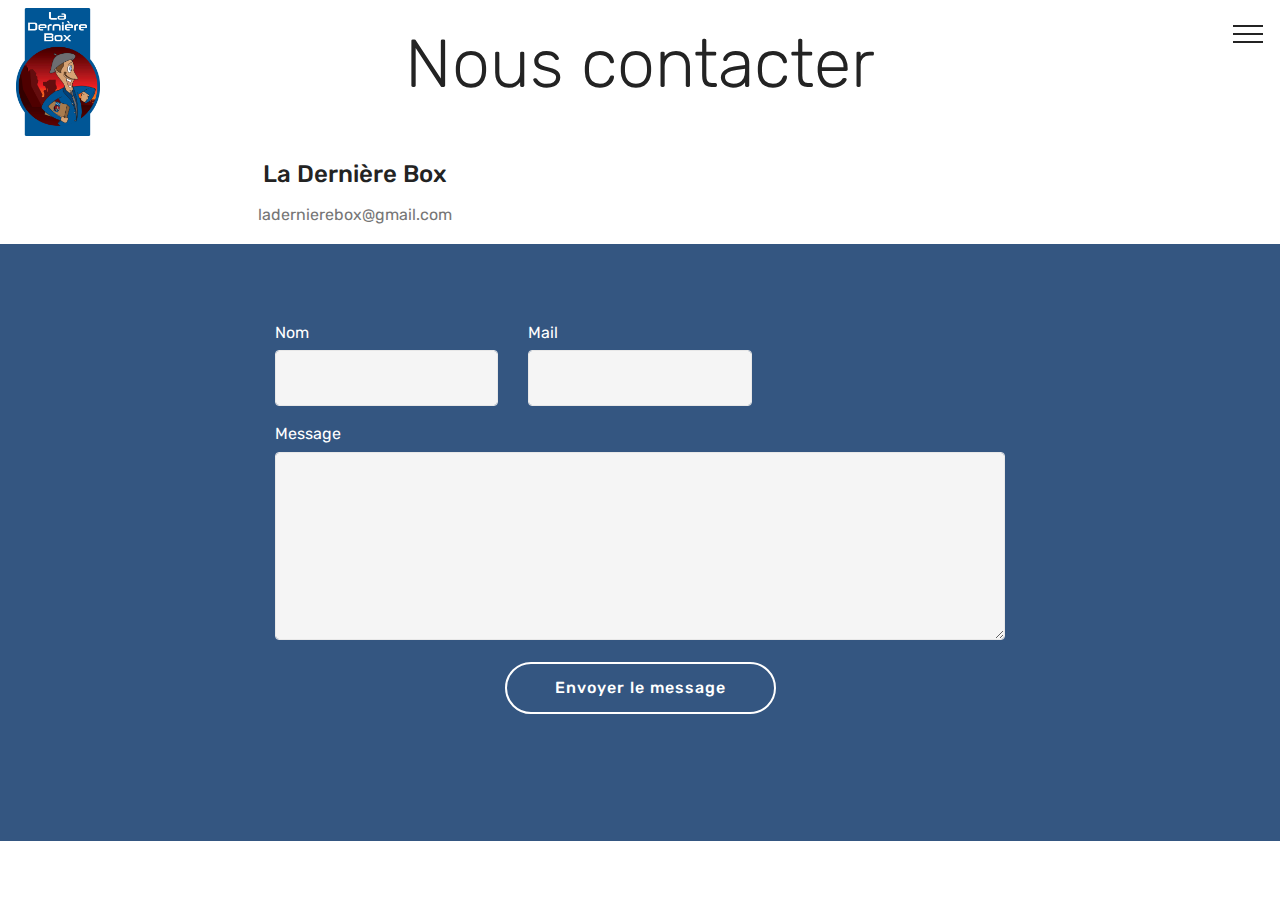
==== page2.html @ bf207a6a "first version" ====
<!DOCTYPE html>
<html  >
<head>
  <!-- Site made with Mobirise Website Builder v4.10.8, https://mobirise.com -->
  <meta charset="UTF-8">
  <meta http-equiv="X-UA-Compatible" content="IE=edge">
  <meta name="generator" content="Mobirise v4.10.8, mobirise.com">
  <meta name="viewport" content="width=device-width, initial-scale=1, minimum-scale=1">
  <link rel="shortcut icon" href="assets/images/logo-derniere-box.gif" type="image/x-icon">
  <meta name="description" content="Website Maker Description">
  
  <title>Contact</title>
  <link rel="stylesheet" href="assets/tether/tether.min.css">
  <link rel="stylesheet" href="assets/bootstrap/css/bootstrap.min.css">
  <link rel="stylesheet" href="assets/bootstrap/css/bootstrap-grid.min.css">
  <link rel="stylesheet" href="assets/bootstrap/css/bootstrap-reboot.min.css">
  <link rel="stylesheet" href="assets/dropdown/css/style.css">
  <link rel="stylesheet" href="assets/theme/css/style.css">
  <link rel="stylesheet" href="assets/mobirise/css/mbr-additional.css" type="text/css">
  
  
  
</head>
<body>
  <section class="menu cid-s0hLvYx19x" once="menu" id="menu2-h">

    

    <nav class="navbar navbar-expand beta-menu navbar-dropdown align-items-center navbar-fixed-top collapsed bg-color transparent">
        <button class="navbar-toggler navbar-toggler-right" type="button" data-toggle="collapse" data-target="#navbarSupportedContent" aria-controls="navbarSupportedContent" aria-expanded="false" aria-label="Toggle navigation">
            <div class="hamburger">
                <span></span>
                <span></span>
                <span></span>
                <span></span>
            </div>
        </button>
        <div class="menu-logo">
            <div class="navbar-brand">
                <span class="navbar-logo">
                    <a href="#top">
                        <img src="assets/images/logo-derniere-box.gif" alt="Mobirise" title="" style="height: 8rem;">
                    </a>
                </span>
                
            </div>
        </div>
        <div class="collapse navbar-collapse" id="navbarSupportedContent">
            <ul class="navbar-nav nav-dropdown" data-app-modern-menu="true"><li class="nav-item">
                    <a class="nav-link link text-black display-4" href="index.html#content5-t">
                        Nos coffrets</a>
                </li>
                <li class="nav-item">
                    <a class="nav-link link text-black display-4" href="index.html#testimonials2-5">Notre histoire</a>
                </li></ul>
            <div class="navbar-buttons mbr-section-btn"><a class="btn btn-sm btn-black-outline display-4" href="page2.html#contacts3-i">Contact
                    </a></div>
        </div>
    </nav>
</section>

<section class="engine"><a href="https://mobirise.info/o">portfolio website templates</a></section><section class="mbr-section contacts3 cid-s0nI8aluc4" id="contacts3-i">
    <!---->
    
    <!---->
    <!--Overlay-->
    
    <!--Container-->
    <div class="container">
        <div class="row">
            <!--Titles-->
            <div class="title col-12">
                <h2 class="align-left mbr-fonts-style display-1">Nous contacter</h2>
                
            </div>
            <div class="col-12">
                <div class="row">
                    
                    
                    
                    <div class="col-12 col-md-6">
                        <div class="wrapper">
                            
                            <div class="b-info b-mail">
                                <h5 class="align-left mbr-fonts-style display-5">La Dernière Box</h5>
                                <p class="mbr-text align-left mbr-fonts-style display-7">ladernierebox@gmail.com</p>
                            </div>
                        </div>
                    </div>
                </div>
            </div>
        </div>
    </div>
</section>

<section class="mbr-section form1 cid-s0nKGoDxBF" id="form1-k">

    

    
    <div class="container">
        <div class="row justify-content-center">
            <div class="title col-12 col-lg-8">
                
                
            </div>
        </div>
    </div>
    <div class="container">
        <div class="row justify-content-center">
            <div class="media-container-column col-lg-8" data-form-type="formoid">
                <!---Formbuilder Form--->
                <form action="https://mobirise.com/" method="POST" class="mbr-form form-with-styler" data-form-title="Mobirise Form"><input type="hidden" name="email" data-form-email="true" value="HxGZkNOM/+pOeEQFIulYChWS+bcl+b/Snc+FwWb+JdvxpVmlSNrPfrWoZmgFavnHf3oaj8uYqknprH4wt6i+m0CiXwrcHLUauiQ9IuuByB6qnrW2WPytZstdBjLRBZuu">
                    <div class="row">
                        <div hidden="hidden" data-form-alert="" class="alert alert-success col-12">Merci pour votre message, nous l'étudirons avec attention</div>
                        <div hidden="hidden" data-form-alert-danger="" class="alert alert-danger col-12">
                        </div>
                    </div>
                    <div class="dragArea row">
                        <div class="col-md-4  form-group" data-for="name">
                            <label for="name-form1-k" class="form-control-label mbr-fonts-style display-7">Nom</label>
                            <input type="text" name="name" data-form-field="Name" required="required" class="form-control display-7" id="name-form1-k">
                        </div>
                        <div class="col-md-4  form-group" data-for="email">
                            <label for="email-form1-k" class="form-control-label mbr-fonts-style display-7">Mail</label>
                            <input type="email" name="email" data-form-field="Email" required="required" class="form-control display-7" id="email-form1-k">
                        </div>
                        
                        <div data-for="message" class="col-md-12 form-group">
                            <label for="message-form1-k" class="form-control-label mbr-fonts-style display-7">Message</label>
                            <textarea name="message" data-form-field="Message" class="form-control display-7" id="message-form1-k"></textarea>
                        </div>
                        <div class="col-md-12 input-group-btn align-center"><button type="submit" class="btn btn-form btn-white-outline display-4">Envoyer le message</button></div>
                    </div>
                </form><!---Formbuilder Form--->
            </div>
        </div>
    </div>
</section>


  <script src="assets/web/assets/jquery/jquery.min.js"></script>
  <script src="assets/popper/popper.min.js"></script>
  <script src="assets/tether/tether.min.js"></script>
  <script src="assets/bootstrap/js/bootstrap.min.js"></script>
  <script src="assets/smoothscroll/smooth-scroll.js"></script>
  <script src="assets/dropdown/js/nav-dropdown.js"></script>
  <script src="assets/dropdown/js/navbar-dropdown.js"></script>
  <script src="assets/touchswipe/jquery.touch-swipe.min.js"></script>
  <script src="assets/theme/js/script.js"></script>
  <script src="assets/formoid/formoid.min.js"></script>
  
  
</body>
</html>
---- assets/dropdown/css/style.css ----
.navbar-dropdown {
  left: 0;
  padding: 0;
  position: absolute;
  right: 0;
  top: 0;
  transition: all 0.45s ease;
  z-index: 1030;
  background: #282828; }
  .navbar-dropdown .navbar-logo {
    margin-right: 0.8rem;
    transition: margin 0.3s ease-in-out;
    vertical-align: middle; }
    .navbar-dropdown .navbar-logo img {
      height: 3.125rem;
      transition: all 0.3s ease-in-out; }
    .navbar-dropdown .navbar-logo.mbr-iconfont {
      font-size: 3.125rem;
      line-height: 3.125rem; }
  .navbar-dropdown .navbar-caption {
    font-weight: 700;
    white-space: normal;
    vertical-align: -4px;
    line-height: 3.125rem !important; }
    .navbar-dropdown .navbar-caption, .navbar-dropdown .navbar-caption:hover {
      color: inherit;
      text-decoration: none; }
  .navbar-dropdown .mbr-iconfont + .navbar-caption {
    vertical-align: -1px; }
  .navbar-dropdown.navbar-fixed-top {
    position: fixed; }
  .navbar-dropdown .navbar-brand span {
    vertical-align: -4px; }
  .navbar-dropdown.bg-color.transparent {
    background: none; }
  .navbar-dropdown.navbar-short .navbar-brand {
    padding: 0.625rem 0; }
    .navbar-dropdown.navbar-short .navbar-brand span {
      vertical-align: -1px; }
  .navbar-dropdown.navbar-short .navbar-caption {
    line-height: 2.375rem !important;
    vertical-align: -2px; }
  .navbar-dropdown.navbar-short .navbar-logo {
    margin-right: 0.5rem; }
    .navbar-dropdown.navbar-short .navbar-logo img {
      height: 2.375rem; }
    .navbar-dropdown.navbar-short .navbar-logo.mbr-iconfont {
      font-size: 2.375rem;
      line-height: 2.375rem; }
  .navbar-dropdown.navbar-short .mbr-table-cell {
    height: 3.625rem; }
  .navbar-dropdown .navbar-close {
    left: 0.6875rem;
    position: fixed;
    top: 0.75rem;
    z-index: 1000; }
  .navbar-dropdown .hamburger-icon {
    content: "";
    display: inline-block;
    vertical-align: middle;
    width: 16px;
    -webkit-box-shadow: 0 -6px 0 1px #282828,0 0 0 1px #282828,0 6px 0 1px #282828;
    -moz-box-shadow: 0 -6px 0 1px #282828,0 0 0 1px #282828,0 6px 0 1px #282828;
    box-shadow: 0 -6px 0 1px #282828,0 0 0 1px #282828,0 6px 0 1px #282828; }

.dropdown-menu .dropdown-toggle[data-toggle="dropdown-submenu"]::after {
  border-bottom: 0.35em solid transparent;
  border-left: 0.35em solid;
  border-right: 0;
  border-top: 0.35em solid transparent;
  margin-left: 0.3rem; }

.dropdown-menu .dropdown-item:focus {
  outline: 0; }

.nav-dropdown {
  font-size: 0.75rem;
  font-weight: 500;
  height: auto !important; }
  .nav-dropdown .nav-btn {
    padding-left: 1rem; }
  .nav-dropdown .link {
    margin: .667em 1.667em;
    font-weight: 500;
    padding: 0;
    transition: color .2s ease-in-out; }
    .nav-dropdown .link.dropdown-toggle {
      margin-right: 2.583em; }
      .nav-dropdown .link.dropdown-toggle::after {
        margin-left: .25rem;
        border-top: 0.35em solid;
        border-right: 0.35em solid transparent;
        border-left: 0.35em solid transparent;
        border-bottom: 0; }
      .nav-dropdown .link.dropdown-toggle[aria-expanded="true"] {
        margin: 0;
        padding: 0.667em 3.263em  0.667em 1.667em; }
  .nav-dropdown .link::after,
  .nav-dropdown .dropdown-item::after {
    color: inherit; }
  .nav-dropdown .btn {
    font-size: 0.75rem;
    font-weight: 700;
    letter-spacing: 0;
    margin-bottom: 0;
    padding-left: 1.25rem;
    padding-right: 1.25rem; }
  .nav-dropdown .dropdown-menu {
    border-radius: 0;
    border: 0;
    left: 0;
    margin: 0;
    padding-bottom: 1.25rem;
    padding-top: 1.25rem;
    position: relative; }
  .nav-dropdown .dropdown-submenu {
    margin-left: 0.125rem;
    top: 0; }
  .nav-dropdown .dropdown-item {
    font-weight: 500;
    line-height: 2;
    padding: 0.3846em 4.615em 0.3846em 1.5385em;
    position: relative;
    transition: color .2s ease-in-out, background-color .2s ease-in-out; }
    .nav-dropdown .dropdown-item::after {
      margin-top: -0.3077em;
      position: absolute;
      right: 1.1538em;
      top: 50%; }
    .nav-dropdown .dropdown-item:focus, .nav-dropdown .dropdown-item:hover {
      background: none; }

@media (max-width: 767px) {
  .nav-dropdown.navbar-toggleable-sm {
    bottom: 0;
    display: none;
    left: 0;
    overflow-x: hidden;
    position: fixed;
    top: 0;
    transform: translateX(-100%);
    -ms-transform: translateX(-100%);
    -webkit-transform: translateX(-100%);
    width: 18.75rem;
    z-index: 999; } }
.nav-dropdown.navbar-toggleable-xl {
  bottom: 0;
  display: none;
  left: 0;
  overflow-x: hidden;
  position: fixed;
  top: 0;
  transform: translateX(-100%);
  -ms-transform: translateX(-100%);
  -webkit-transform: translateX(-100%);
  width: 18.75rem;
  z-index: 999; }

.nav-dropdown-sm {
  display: block !important;
  overflow-x: hidden;
  overflow: auto;
  padding-top: 3.875rem; }
  .nav-dropdown-sm::after {
    content: "";
    display: block;
    height: 3rem;
    width: 100%; }
  .nav-dropdown-sm.collapse.in ~ .navbar-close {
    display: block !important; }
  .nav-dropdown-sm.collapsing, .nav-dropdown-sm.collapse.in {
    transform: translateX(0);
    -ms-transform: translateX(0);
    -webkit-transform: translateX(0);
    transition: all 0.25s ease-out;
    -webkit-transition: all 0.25s ease-out;
    background: #282828; }
  .nav-dropdown-sm.collapsing[aria-expanded="false"] {
    transform: translateX(-100%);
    -ms-transform: translateX(-100%);
    -webkit-transform: translateX(-100%); }
  .nav-dropdown-sm .nav-item {
    display: block;
    margin-left: 0 !important;
    padding-left: 0; }
  .nav-dropdown-sm .link,
  .nav-dropdown-sm .dropdown-item {
    border-top: 1px dotted rgba(255, 255, 255, 0.1);
    font-size: 0.8125rem;
    line-height: 1.6;
    margin: 0 !important;
    padding: 0.875rem 2.4rem 0.875rem 1.5625rem !important;
    position: relative;
    white-space: normal; }
    .nav-dropdown-sm .link:focus, .nav-dropdown-sm .link:hover,
    .nav-dropdown-sm .dropdown-item:focus,
    .nav-dropdown-sm .dropdown-item:hover {
      background: rgba(0, 0, 0, 0.2) !important;
      color: #c0a375; }
  .nav-dropdown-sm .nav-btn {
    position: relative;
    padding: 1.5625rem 1.5625rem 0 1.5625rem; }
    .nav-dropdown-sm .nav-btn::before {
      border-top: 1px dotted rgba(255, 255, 255, 0.1);
      content: "";
      left: 0;
      position: absolute;
      top: 0;
      width: 100%; }
    .nav-dropdown-sm .nav-btn + .nav-btn {
      padding-top: 0.625rem; }
      .nav-dropdown-sm .nav-btn + .nav-btn::before {
        display: none; }
  .nav-dropdown-sm .btn {
    padding: 0.625rem 0; }
  .nav-dropdown-sm .dropdown-toggle[data-toggle="dropdown-submenu"]::after {
    margin-left: .25rem;
    border-top: 0.35em solid;
    border-right: 0.35em solid transparent;
    border-left: 0.35em solid transparent;
    border-bottom: 0; }
  .nav-dropdown-sm .dropdown-toggle[data-toggle="dropdown-submenu"][aria-expanded="true"]::after {
    border-top: 0;
    border-right: 0.35em solid transparent;
    border-left: 0.35em solid transparent;
    border-bottom: 0.35em solid; }
  .nav-dropdown-sm .dropdown-menu {
    margin: 0;
    padding: 0;
    position: relative;
    top: 0;
    left: 0;
    width: 100%;
    border: 0;
    float: none;
    border-radius: 0;
    background: none; }
  .nav-dropdown-sm .dropdown-submenu {
    left: 100%;
    margin-left: 0.125rem;
    margin-top: -1.25rem;
    top: 0; }

.navbar-toggleable-sm .nav-dropdown .dropdown-menu {
  position: absolute; }

.navbar-toggleable-sm .nav-dropdown .dropdown-submenu {
  left: 100%;
  margin-left: 0.125rem;
  margin-top: -1.25rem;
  top: 0; }

.navbar-toggleable-sm.opened .nav-dropdown .dropdown-menu {
  position: relative; }

.navbar-toggleable-sm.opened .nav-dropdown .dropdown-submenu {
  left: 0;
  margin-left: 00rem;
  margin-top: 0rem;
  top: 0; }

.is-builder .nav-dropdown.collapsing {
  transition: none !important; }

/*# sourceMappingURL=style.css.map */
---- assets/theme/css/style.css ----
/*!
 * Mobirise v4 theme (https://mobirise.com/)
 * Copyright 2017 Mobirise
 */
section {
  background-color: #eeeeee;
}

section,
.container,
.container-fluid {
  position: relative;
  word-wrap: break-word;
}

a.mbr-iconfont:hover {
  text-decoration: none;
}

.article .lead p, .article .lead ul, .article .lead ol, .article .lead pre, .article .lead blockquote {
  margin-bottom: 0;
}

a {
  font-style: normal;
  font-weight: 400;
  cursor: pointer;
}

a, a:hover {
  text-decoration: none;
}

figure {
  margin-bottom: 0;
}

body {
  color: #232323;
}

h1, h2, h3, h4, h5, h6,
.h1, .h2, .h3, .h4, .h5, .h6,
.display-1, .display-2, .display-3, .display-4 {
  line-height: 1;
  word-break: break-word;
  word-wrap: break-word;
}

b, strong {
  font-weight: bold;
}

blockquote {
  padding: 10px 0 10px 20px;
  position: relative;
  border-left: 2px solid;
  border-color: #ff3366;
}

input:-webkit-autofill, input:-webkit-autofill:hover, input:-webkit-autofill:focus, input:-webkit-autofill:active {
  transition-delay: 9999s;
  transition-property: background-color, color;
}

textarea[type="hidden"] {
  display: none;
}

body {
  position: relative;
}

section {
  background-position: 50% 50%;
  background-repeat: no-repeat;
  background-size: cover;
}

section .mbr-background-video,
section .mbr-background-video-preview {
  position: absolute;
  bottom: 0;
  left: 0;
  right: 0;
  top: 0;
}

.hidden {
  visibility: hidden;
}

.mbr-z-index20 {
  z-index: 20;
}

/*! Base colors */
.mbr-white {
  color: #ffffff;
}

.mbr-black {
  color: #000000;
}

.mbr-bg-white {
  background-color: #ffffff;
}

.mbr-bg-black {
  background-color: #000000;
}

/*! Text-aligns */
.align-left {
  text-align: left;
}

.align-center {
  text-align: center;
}

.align-right {
  text-align: right;
}

@media (max-width: 767px) {
  .align-left, .align-center, .align-right, .mbr-section-btn, .mbr-section-title {
    text-align: center;
  }
}

/*! Font-weight  */
.mbr-light {
  font-weight: 300;
}

.mbr-regular {
  font-weight: 400;
}

.mbr-semibold {
  font-weight: 500;
}

.mbr-bold {
  font-weight: 700;
}

/*! Media  */
.media-size-item {
  -webkit-flex: 1 1 auto;
  -moz-flex: 1 1 auto;
  -ms-flex: 1 1 auto;
  -o-flex: 1 1 auto;
  flex: 1 1 auto;
}

.media-content {
  -webkit-flex-basis: 100%;
  flex-basis: 100%;
}

.media-container-row {
  display: -ms-flexbox;
  display: -webkit-flex;
  display: flex;
  -webkit-flex-direction: row;
  -ms-flex-direction: row;
  flex-direction: row;
  -webkit-flex-wrap: wrap;
  -ms-flex-wrap: wrap;
  flex-wrap: wrap;
  -webkit-justify-content: center;
  -ms-flex-pack: center;
  justify-content: center;
  -webkit-align-content: center;
  -ms-flex-line-pack: center;
  align-content: center;
  -webkit-align-items: start;
  -ms-flex-align: start;
  align-items: start;
}

.media-container-row .media-size-item {
  width: 400px;
}

.media-container-column {
  display: -ms-flexbox;
  display: -webkit-flex;
  display: flex;
  -webkit-flex-direction: column;
  -ms-flex-direction: column;
  flex-direction: column;
  -webkit-flex-wrap: wrap;
  -ms-flex-wrap: wrap;
  flex-wrap: wrap;
  -webkit-justify-content: center;
  -ms-flex-pack: center;
  justify-content: center;
  -webkit-align-content: center;
  -ms-flex-line-pack: center;
  align-content: center;
  -webkit-align-items: stretch;
  -ms-flex-align: stretch;
  align-items: stretch;
}

.media-container-column > * {
  width: 100%;
}

@media (min-width: 992px) {
  .media-container-row {
    -webkit-flex-wrap: nowrap;
    -ms-flex-wrap: nowrap;
    flex-wrap: nowrap;
  }
}

figure {
  overflow: hidden;
}

figure[mbr-media-size] {
  transition: width 0.1s;
}

.mbr-figure img, .mbr-figure iframe {
  display: block;
  width: 100%;
}

.card {
  background-color: transparent;
  border: none;
}

.card-box {
  width: 100%;
}

.card-img {
  text-align: center;
  flex-shrink: 0;
  -webkit-flex-shrink: 0;
}

.media {
  max-width: 100%;
  margin: 0 auto;
}

.mbr-figure {
  -ms-flex-item-align: center;
  -ms-grid-row-align: center;
  -webkit-align-self: center;
  align-self: center;
}

.media-container > div {
  max-width: 100%;
}

.mbr-figure img, .card-img img {
  width: 100%;
}

@media (max-width: 991px) {
  .media-size-item {
    width: auto !important;
  }
  .media {
    width: auto;
  }
  .mbr-figure {
    width: 100% !important;
  }
}

/*! Buttons */
.mbr-section-btn {
  margin-left: -.25rem;
  margin-right: -.25rem;
  font-size: 0;
}

nav .mbr-section-btn {
  margin-left: 0rem;
  margin-right: 0rem;
}

/*! Btn icon margin */
.btn .mbr-iconfont, .btn.btn-sm .mbr-iconfont {
  cursor: pointer;
  margin-right: 0.5rem;
}

.btn.btn-md .mbr-iconfont, .btn.btn-md .mbr-iconfont {
  margin-right: 0.8rem;
}

.mbr-regular {
  font-weight: 400;
}

.mbr-semibold {
  font-weight: 500;
}

.mbr-bold {
  font-weight: 700;
}

[type="submit"] {
  -webkit-appearance: none;
}

/*! Full-screen */
.mbr-fullscreen .mbr-overlay {
  min-height: 100vh;
}

.mbr-fullscreen {
  display: flex;
  display: -webkit-flex;
  display: -moz-flex;
  display: -ms-flex;
  display: -o-flex;
  align-items: center;
  -webkit-align-items: center;
  min-height: 100vh;
  padding-top: 3rem;
  padding-bottom: 3rem;
}

/*! Map */
.map {
  height: 25rem;
  position: relative;
}

.map iframe {
  width: 100%;
  height: 100%;
}

/* Form */
.form-asterisk {
  font-family: initial;
  position: absolute;
  top: -2px;
  font-weight: normal;
}

/*! Scroll to top arrow */
.mbr-arrow-up {
  bottom: 25px;
  right: 90px;
  position: fixed;
  text-align: right;
  z-index: 5000;
  color: #ffffff;
  font-size: 32px;
  transform: rotate(180deg);
  -webkit-transform: rotate(180deg);
}

.mbr-arrow-up a {
  background: rgba(0, 0, 0, 0.2);
  border-radius: 3px;
  color: #fff;
  display: inline-block;
  height: 60px;
  width: 60px;
  outline-style: none !important;
  position: relative;
  text-decoration: none;
  transition: all .3s ease-in-out;
  cursor: pointer;
  text-align: center;
}

.mbr-arrow-up a:hover {
  background-color: rgba(0, 0, 0, 0.4);
}

.mbr-arrow-up a i {
  line-height: 60px;
}

.mbr-arrow-up-icon {
  display: block;
  color: #fff;
}

.mbr-arrow-up-icon::before {
  content: "\203a";
  display: inline-block;
  font-family: serif;
  font-size: 32px;
  line-height: 1;
  font-style: normal;
  position: relative;
  top: 6px;
  left: -4px;
  -webkit-transform: rotate(-90deg);
  transform: rotate(-90deg);
}

/*! Arrow Down */
.mbr-arrow {
  position: absolute;
  bottom: 45px;
  left: 50%;
  width: 60px;
  height: 60px;
  cursor: pointer;
  background-color: rgba(80, 80, 80, 0.5);
  border-radius: 50%;
  -webkit-transform: translateX(-50%);
  transform: translateX(-50%);
}

.mbr-arrow > a {
  display: inline-block;
  text-decoration: none;
  outline-style: none;
  -webkit-animation: arrowdown 1.7s ease-in-out infinite;
  animation: arrowdown 1.7s ease-in-out infinite;
}

.mbr-arrow > a > i {
  position: absolute;
  top: -2px;
  left: 15px;
  font-size: 2rem;
}

@keyframes arrowdown {
  0% {
    transform: translateY(0px);
    -webkit-transform: translateY(0px);
  }
  50% {
    transform: translateY(-5px);
    -webkit-transform: translateY(-5px);
  }
  100% {
    transform: translateY(0px);
    -webkit-transform: translateY(0px);
  }
}

@-webkit-keyframes arrowdown {
  0% {
    transform: translateY(0px);
    -webkit-transform: translateY(0px);
  }
  50% {
    transform: translateY(-5px);
    -webkit-transform: translateY(-5px);
  }
  100% {
    transform: translateY(0px);
    -webkit-transform: translateY(0px);
  }
}

@media (max-width: 500px) {
  .mbr-arrow-up {
    left: 50%;
    right: auto;
    transform: translateX(-50%) rotate(180deg);
    -webkit-transform: translateX(-50%) rotate(180deg);
  }
}

/*Gradients animation*/
@keyframes gradient-animation {
  from {
    background-position: 0% 100%;
    animation-timing-function: ease-in-out;
  }
  to {
    background-position: 100% 0%;
    animation-timing-function: ease-in-out;
  }
}

@-webkit-keyframes gradient-animation {
  from {
    background-position: 0% 100%;
    animation-timing-function: ease-in-out;
  }
  to {
    background-position: 100% 0%;
    animation-timing-function: ease-in-out;
  }
}

.bg-gradient {
  background-size: 200% 200%;
  animation: gradient-animation 5s infinite alternate;
  -webkit-animation: gradient-animation 5s infinite alternate;
}

.menu .navbar-brand {
  display: -webkit-flex;
}

.menu .navbar-brand span {
  display: flex;
  display: -webkit-flex;
}

.menu .navbar-brand .navbar-caption-wrap {
  display: -webkit-flex;
}

.menu .navbar-brand .navbar-logo img {
  display: -webkit-flex;
}

@media (min-width: 768px) and (max-width: 1023px) {
  .menu .navbar-toggleable-sm .navbar-nav {
    display: -webkit-box;
    display: -webkit-flex;
    display: -ms-flexbox;
  }
}

@media (max-width: 1023px) {
  .menu .navbar-collapse {
    max-height: 93.5vh;
  }
  .menu .navbar-collapse.show {
    overflow: auto;
  }
}

@media (min-width: 1024px) {
  .menu .navbar-nav.nav-dropdown {
    display: -webkit-flex;
  }
  .menu .navbar-toggleable-sm .navbar-collapse {
    display: -webkit-flex !important;
  }
  .menu .collapsed .navbar-collapse {
    max-height: 93.5vh;
  }
  .menu .collapsed .navbar-collapse.show {
    overflow: auto;
  }
}

@media (max-width: 767px) {
  .menu .navbar-collapse {
    max-height: 80vh;
  }
}

.navbar {
  display: -webkit-flex;
  -webkit-flex-wrap: wrap;
  -webkit-align-items: center;
  -webkit-justify-content: space-between;
}

.navbar-collapse {
  -webkit-flex-basis: 100%;
  -webkit-flex-grow: 1;
  -webkit-align-items: center;
}

.nav-dropdown .link {
  padding: .667em 1.667em !important;
  margin: 0 !important;
}

.nav {
  display: -webkit-flex;
  -webkit-flex-wrap: wrap;
}

.row {
  display: -webkit-flex;
  -webkit-flex-wrap: wrap;
}

.justify-content-center {
  -webkit-justify-content: center;
}

.form-inline {
  display: -webkit-flex;
  -webkit-flex-flow: row wrap;
  -webkit-align-items: center;
}

.card-wrapper {
  -webkit-flex: 1;
}

.carousel-control {
  z-index: 10;
  display: -webkit-flex;
  -webkit-align-items: center;
  -webkit-justify-content: center;
}

.carousel-controls {
  display: -webkit-flex;
}

.media {
  display: -webkit-flex;
}

.form-group:focus {
  outline: none;
}

.jq-selectbox__select {
  padding: 1.07em .5em;
  position: absolute;
  top: 0;
  left: 0;
  width: 100%;
}

.jq-selectbox__dropdown {
  position: absolute;
  top: 100% !important;
  left: 0 !important;
  width: 100% !important;
}

.jq-selectbox__trigger-arrow {
  transform: translateY(-50%);
}

.jq-selectbox li {
  padding: 1.07em .5em;
}

input[type="range"] {
  padding-left: 0 !important;
  padding-right: 0 !important;
}

.modal-dialog, .modal-content {
  height: 100%;
}

.modal-dialog .carousel-inner {
  height: 100%;
  height: -webkit-fill-available;
  height: fill-available;
}

.carousel-item {
  text-align: center;
}

.carousel-item img {
  margin: auto;
}
.engine {
	position: absolute;
	text-indent: -2400px;
	text-align: center;
	padding: 0;
	top: 0;
	left: -2400px;
}
---- assets/mobirise/css/mbr-additional.css ----
@import url(https://fonts.googleapis.com/css?family=Rubik:300,300i,400,400i,500,500i,700,700i,900,900i);





body {
  font-style: normal;
  line-height: 1.5;
}
.mbr-section-title {
  font-style: normal;
  line-height: 1.2;
}
.mbr-section-subtitle {
  line-height: 1.3;
}
.mbr-text {
  font-style: normal;
  line-height: 1.6;
}
.display-1 {
  font-family: 'Rubik', sans-serif;
  font-size: 4.25rem;
}
.display-1 > .mbr-iconfont {
  font-size: 6.8rem;
}
.display-2 {
  font-family: 'Rubik', sans-serif;
  font-size: 3rem;
}
.display-2 > .mbr-iconfont {
  font-size: 4.8rem;
}
.display-4 {
  font-family: 'Rubik', sans-serif;
  font-size: 1rem;
}
.display-4 > .mbr-iconfont {
  font-size: 1.6rem;
}
.display-5 {
  font-family: 'Rubik', sans-serif;
  font-size: 1.5rem;
}
.display-5 > .mbr-iconfont {
  font-size: 2.4rem;
}
.display-7 {
  font-family: 'Rubik', sans-serif;
  font-size: 1rem;
}
.display-7 > .mbr-iconfont {
  font-size: 1.6rem;
}
/* ---- Fluid typography for mobile devices ---- */
/* 1.4 - font scale ratio ( bootstrap == 1.42857 ) */
/* 100vw - current viewport width */
/* (48 - 20)  48 == 48rem == 768px, 20 == 20rem == 320px(minimal supported viewport) */
/* 0.65 - min scale variable, may vary */
@media (max-width: 768px) {
  .display-1 {
    font-size: 3.4rem;
    font-size: calc( 2.1374999999999997rem + (4.25 - 2.1374999999999997) * ((100vw - 20rem) / (48 - 20)));
    line-height: calc( 1.4 * (2.1374999999999997rem + (4.25 - 2.1374999999999997) * ((100vw - 20rem) / (48 - 20))));
  }
  .display-2 {
    font-size: 2.4rem;
    font-size: calc( 1.7rem + (3 - 1.7) * ((100vw - 20rem) / (48 - 20)));
    line-height: calc( 1.4 * (1.7rem + (3 - 1.7) * ((100vw - 20rem) / (48 - 20))));
  }
  .display-4 {
    font-size: 0.8rem;
    font-size: calc( 1rem + (1 - 1) * ((100vw - 20rem) / (48 - 20)));
    line-height: calc( 1.4 * (1rem + (1 - 1) * ((100vw - 20rem) / (48 - 20))));
  }
  .display-5 {
    font-size: 1.2rem;
    font-size: calc( 1.175rem + (1.5 - 1.175) * ((100vw - 20rem) / (48 - 20)));
    line-height: calc( 1.4 * (1.175rem + (1.5 - 1.175) * ((100vw - 20rem) / (48 - 20))));
  }
}
/* Buttons */
.btn {
  font-weight: 500;
  border-width: 2px;
  font-style: normal;
  letter-spacing: 1px;
  margin: .4rem .8rem;
  white-space: normal;
  -webkit-transition: all 0.3s ease-in-out;
  -moz-transition: all 0.3s ease-in-out;
  transition: all 0.3s ease-in-out;
  display: inline-flex;
  align-items: center;
  justify-content: center;
  word-break: break-word;
  -webkit-align-items: center;
  -webkit-justify-content: center;
  display: -webkit-inline-flex;
  padding: 1rem 3rem;
  border-radius: 3px;
}
.btn-sm {
  font-weight: 500;
  letter-spacing: 1px;
  -webkit-transition: all 0.3s ease-in-out;
  -moz-transition: all 0.3s ease-in-out;
  transition: all 0.3s ease-in-out;
  padding: 0.6rem 1.5rem;
  border-radius: 3px;
}
.btn-md {
  font-weight: 500;
  letter-spacing: 1px;
  margin: .4rem .8rem !important;
  -webkit-transition: all 0.3s ease-in-out;
  -moz-transition: all 0.3s ease-in-out;
  transition: all 0.3s ease-in-out;
  padding: 1rem 3rem;
  border-radius: 3px;
}
.btn-lg {
  font-weight: 500;
  letter-spacing: 1px;
  margin: .4rem .8rem !important;
  -webkit-transition: all 0.3s ease-in-out;
  -moz-transition: all 0.3s ease-in-out;
  transition: all 0.3s ease-in-out;
  padding: 1.2rem 3.2rem;
  border-radius: 3px;
}
.bg-primary {
  background-color: #149dcc !important;
}
.bg-success {
  background-color: #f7ed4a !important;
}
.bg-info {
  background-color: #82786e !important;
}
.bg-warning {
  background-color: #879a9f !important;
}
.bg-danger {
  background-color: #b1a374 !important;
}
.btn-primary,
.btn-primary:active {
  background-color: #149dcc !important;
  border-color: #149dcc !important;
  color: #ffffff !important;
}
.btn-primary:hover,
.btn-primary:focus,
.btn-primary.focus,
.btn-primary.active {
  color: #ffffff !important;
  background-color: #0d6786 !important;
  border-color: #0d6786 !important;
}
.btn-primary.disabled,
.btn-primary:disabled {
  color: #ffffff !important;
  background-color: #0d6786 !important;
  border-color: #0d6786 !important;
}
.btn-secondary,
.btn-secondary:active {
  background-color: #911232 !important;
  border-color: #911232 !important;
  color: #ffffff !important;
}
.btn-secondary:hover,
.btn-secondary:focus,
.btn-secondary.focus,
.btn-secondary.active {
  color: #ffffff !important;
  background-color: #4d0a1b !important;
  border-color: #4d0a1b !important;
}
.btn-secondary.disabled,
.btn-secondary:disabled {
  color: #ffffff !important;
  background-color: #4d0a1b !important;
  border-color: #4d0a1b !important;
}
.btn-info,
.btn-info:active {
  background-color: #82786e !important;
  border-color: #82786e !important;
  color: #ffffff !important;
}
.btn-info:hover,
.btn-info:focus,
.btn-info.focus,
.btn-info.active {
  color: #ffffff !important;
  background-color: #59524b !important;
  border-color: #59524b !important;
}
.btn-info.disabled,
.btn-info:disabled {
  color: #ffffff !important;
  background-color: #59524b !important;
  border-color: #59524b !important;
}
.btn-success,
.btn-success:active {
  background-color: #f7ed4a !important;
  border-color: #f7ed4a !important;
  color: #3f3c03 !important;
}
.btn-success:hover,
.btn-success:focus,
.btn-success.focus,
.btn-success.active {
  color: #3f3c03 !important;
  background-color: #eadd0a !important;
  border-color: #eadd0a !important;
}
.btn-success.disabled,
.btn-success:disabled {
  color: #3f3c03 !important;
  background-color: #eadd0a !important;
  border-color: #eadd0a !important;
}
.btn-warning,
.btn-warning:active {
  background-color: #879a9f !important;
  border-color: #879a9f !important;
  color: #ffffff !important;
}
.btn-warning:hover,
.btn-warning:focus,
.btn-warning.focus,
.btn-warning.active {
  color: #ffffff !important;
  background-color: #617479 !important;
  border-color: #617479 !important;
}
.btn-warning.disabled,
.btn-warning:disabled {
  color: #ffffff !important;
  background-color: #617479 !important;
  border-color: #617479 !important;
}
.btn-danger,
.btn-danger:active {
  background-color: #b1a374 !important;
  border-color: #b1a374 !important;
  color: #ffffff !important;
}
.btn-danger:hover,
.btn-danger:focus,
.btn-danger.focus,
.btn-danger.active {
  color: #ffffff !important;
  background-color: #8b7d4e !important;
  border-color: #8b7d4e !important;
}
.btn-danger.disabled,
.btn-danger:disabled {
  color: #ffffff !important;
  background-color: #8b7d4e !important;
  border-color: #8b7d4e !important;
}
.btn-white {
  color: #333333 !important;
}
.btn-white,
.btn-white:active {
  background-color: #ffffff !important;
  border-color: #ffffff !important;
  color: #808080 !important;
}
.btn-white:hover,
.btn-white:focus,
.btn-white.focus,
.btn-white.active {
  color: #808080 !important;
  background-color: #d9d9d9 !important;
  border-color: #d9d9d9 !important;
}
.btn-white.disabled,
.btn-white:disabled {
  color: #808080 !important;
  background-color: #d9d9d9 !important;
  border-color: #d9d9d9 !important;
}
.btn-black,
.btn-black:active {
  background-color: #333333 !important;
  border-color: #333333 !important;
  color: #ffffff !important;
}
.btn-black:hover,
.btn-black:focus,
.btn-black.focus,
.btn-black.active {
  color: #ffffff !important;
  background-color: #0d0d0d !important;
  border-color: #0d0d0d !important;
}
.btn-black.disabled,
.btn-black:disabled {
  color: #ffffff !important;
  background-color: #0d0d0d !important;
  border-color: #0d0d0d !important;
}
.btn-primary-outline,
.btn-primary-outline:active {
  background: none;
  border-color: #0b566f;
  color: #0b566f;
}
.btn-primary-outline:hover,
.btn-primary-outline:focus,
.btn-primary-outline.focus,
.btn-primary-outline.active {
  color: #ffffff;
  background-color: #149dcc;
  border-color: #149dcc;
}
.btn-primary-outline.disabled,
.btn-primary-outline:disabled {
  color: #ffffff !important;
  background-color: #149dcc !important;
  border-color: #149dcc !important;
}
.btn-secondary-outline,
.btn-secondary-outline:active {
  background: none;
  border-color: #360713;
  color: #360713;
}
.btn-secondary-outline:hover,
.btn-secondary-outline:focus,
.btn-secondary-outline.focus,
.btn-secondary-outline.active {
  color: #ffffff;
  background-color: #911232;
  border-color: #911232;
}
.btn-secondary-outline.disabled,
.btn-secondary-outline:disabled {
  color: #ffffff !important;
  background-color: #911232 !important;
  border-color: #911232 !important;
}
.btn-info-outline,
.btn-info-outline:active {
  background: none;
  border-color: #4b453f;
  color: #4b453f;
}
.btn-info-outline:hover,
.btn-info-outline:focus,
.btn-info-outline.focus,
.btn-info-outline.active {
  color: #ffffff;
  background-color: #82786e;
  border-color: #82786e;
}
.btn-info-outline.disabled,
.btn-info-outline:disabled {
  color: #ffffff !important;
  background-color: #82786e !important;
  border-color: #82786e !important;
}
.btn-success-outline,
.btn-success-outline:active {
  background: none;
  border-color: #d2c609;
  color: #d2c609;
}
.btn-success-outline:hover,
.btn-success-outline:focus,
.btn-success-outline.focus,
.btn-success-outline.active {
  color: #3f3c03;
  background-color: #f7ed4a;
  border-color: #f7ed4a;
}
.btn-success-outline.disabled,
.btn-success-outline:disabled {
  color: #3f3c03 !important;
  background-color: #f7ed4a !important;
  border-color: #f7ed4a !important;
}
.btn-warning-outline,
.btn-warning-outline:active {
  background: none;
  border-color: #55666b;
  color: #55666b;
}
.btn-warning-outline:hover,
.btn-warning-outline:focus,
.btn-warning-outline.focus,
.btn-warning-outline.active {
  color: #ffffff;
  background-color: #879a9f;
  border-color: #879a9f;
}
.btn-warning-outline.disabled,
.btn-warning-outline:disabled {
  color: #ffffff !important;
  background-color: #879a9f !important;
  border-color: #879a9f !important;
}
.btn-danger-outline,
.btn-danger-outline:active {
  background: none;
  border-color: #7a6e45;
  color: #7a6e45;
}
.btn-danger-outline:hover,
.btn-danger-outline:focus,
.btn-danger-outline.focus,
.btn-danger-outline.active {
  color: #ffffff;
  background-color: #b1a374;
  border-color: #b1a374;
}
.btn-danger-outline.disabled,
.btn-danger-outline:disabled {
  color: #ffffff !important;
  background-color: #b1a374 !important;
  border-color: #b1a374 !important;
}
.btn-black-outline,
.btn-black-outline:active {
  background: none;
  border-color: #000000;
  color: #000000;
}
.btn-black-outline:hover,
.btn-black-outline:focus,
.btn-black-outline.focus,
.btn-black-outline.active {
  color: #ffffff;
  background-color: #333333;
  border-color: #333333;
}
.btn-black-outline.disabled,
.btn-black-outline:disabled {
  color: #ffffff !important;
  background-color: #333333 !important;
  border-color: #333333 !important;
}
.btn-white-outline,
.btn-white-outline:active,
.btn-white-outline.active {
  background: none;
  border-color: #ffffff;
  color: #ffffff;
}
.btn-white-outline:hover,
.btn-white-outline:focus,
.btn-white-outline.focus {
  color: #333333;
  background-color: #ffffff;
  border-color: #ffffff;
}
.text-primary {
  color: #149dcc !important;
}
.text-secondary {
  color: #911232 !important;
}
.text-success {
  color: #f7ed4a !important;
}
.text-info {
  color: #82786e !important;
}
.text-warning {
  color: #879a9f !important;
}
.text-danger {
  color: #b1a374 !important;
}
.text-white {
  color: #ffffff !important;
}
.text-black {
  color: #000000 !important;
}
a.text-primary:hover,
a.text-primary:focus {
  color: #0b566f !important;
}
a.text-secondary:hover,
a.text-secondary:focus {
  color: #360713 !important;
}
a.text-success:hover,
a.text-success:focus {
  color: #d2c609 !important;
}
a.text-info:hover,
a.text-info:focus {
  color: #4b453f !important;
}
a.text-warning:hover,
a.text-warning:focus {
  color: #55666b !important;
}
a.text-danger:hover,
a.text-danger:focus {
  color: #7a6e45 !important;
}
a.text-white:hover,
a.text-white:focus {
  color: #b3b3b3 !important;
}
a.text-black:hover,
a.text-black:focus {
  color: #4d4d4d !important;
}
.alert-success {
  background-color: #70c770;
}
.alert-info {
  background-color: #82786e;
}
.alert-warning {
  background-color: #879a9f;
}
.alert-danger {
  background-color: #b1a374;
}
.mbr-section-btn a.btn:not(.btn-form) {
  border-radius: 100px;
}
.mbr-section-btn a.btn:not(.btn-form):hover,
.mbr-section-btn a.btn:not(.btn-form):focus {
  box-shadow: none !important;
}
.mbr-section-btn a.btn:not(.btn-form):hover,
.mbr-section-btn a.btn:not(.btn-form):focus {
  box-shadow: 0 10px 40px 0 rgba(0, 0, 0, 0.2) !important;
  -webkit-box-shadow: 0 10px 40px 0 rgba(0, 0, 0, 0.2) !important;
}
.mbr-gallery-filter li a {
  border-radius: 100px !important;
}
.mbr-gallery-filter li.active .btn {
  background-color: #149dcc;
  border-color: #149dcc;
  color: #ffffff;
}
.mbr-gallery-filter li.active .btn:focus {
  box-shadow: none;
}
.nav-tabs .nav-link {
  border-radius: 100px !important;
}
.btn-form {
  border-radius: 0;
}
.btn-form:hover {
  cursor: pointer;
}
a,
a:hover {
  color: #149dcc;
}
.mbr-plan-header.bg-primary .mbr-plan-subtitle,
.mbr-plan-header.bg-primary .mbr-plan-price-desc {
  color: #b4e6f8;
}
.mbr-plan-header.bg-success .mbr-plan-subtitle,
.mbr-plan-header.bg-success .mbr-plan-price-desc {
  color: #ffffff;
}
.mbr-plan-header.bg-info .mbr-plan-subtitle,
.mbr-plan-header.bg-info .mbr-plan-price-desc {
  color: #beb8b2;
}
.mbr-plan-header.bg-warning .mbr-plan-subtitle,
.mbr-plan-header.bg-warning .mbr-plan-price-desc {
  color: #ced6d8;
}
.mbr-plan-header.bg-danger .mbr-plan-subtitle,
.mbr-plan-header.bg-danger .mbr-plan-price-desc {
  color: #dfd9c6;
}
/* Scroll to top button*/
.scrollToTop_wraper {
  display: none;
}
#scrollToTop a i:before {
  content: '';
  position: absolute;
  height: 40%;
  top: 25%;
  background: #fff;
  width: 2px;
  left: calc(50% - 1px);
}
#scrollToTop a i:after {
  content: '';
  position: absolute;
  display: block;
  border-top: 2px solid #fff;
  border-right: 2px solid #fff;
  width: 40%;
  height: 40%;
  left: 30%;
  bottom: 30%;
  transform: rotate(135deg);
  -webkit-transform: rotate(135deg);
}
/* Others*/
.note-check a[data-value=Rubik] {
  font-style: normal;
}
.mbr-arrow a {
  color: #ffffff;
}
@media (max-width: 767px) {
  .mbr-arrow {
    display: none;
  }
}
.form-control-label {
  position: relative;
  cursor: pointer;
  margin-bottom: .357em;
  padding: 0;
}
.alert {
  color: #ffffff;
  border-radius: 0;
  border: 0;
  font-size: .875rem;
  line-height: 1.5;
  margin-bottom: 1.875rem;
  padding: 1.25rem;
  position: relative;
}
.alert.alert-form::after {
  background-color: inherit;
  bottom: -7px;
  content: "";
  display: block;
  height: 14px;
  left: 50%;
  margin-left: -7px;
  position: absolute;
  transform: rotate(45deg);
  width: 14px;
  -webkit-transform: rotate(45deg);
}
.form-control {
  background-color: #f5f5f5;
  box-shadow: none;
  color: #565656;
  font-family: 'Rubik', sans-serif;
  font-size: 1rem;
  line-height: 1.43;
  min-height: 3.5em;
  padding: 1.07em .5em;
}
.form-control > .mbr-iconfont {
  font-size: 1.6rem;
}
.form-control,
.form-control:focus {
  border: 1px solid #e8e8e8;
}
.form-active .form-control:invalid {
  border-color: red;
}
.mbr-overlay {
  background-color: #000;
  bottom: 0;
  left: 0;
  opacity: .5;
  position: absolute;
  right: 0;
  top: 0;
  z-index: 0;
  pointer-events: none;
}
blockquote {
  font-style: italic;
  padding: 10px 0 10px 20px;
  font-size: 1.09rem;
  position: relative;
  border-color: #149dcc;
  border-width: 3px;
}
ul,
ol,
pre,
blockquote {
  margin-bottom: 2.3125rem;
}
pre {
  background: #f4f4f4;
  padding: 10px 24px;
  white-space: pre-wrap;
}
.inactive {
  -webkit-user-select: none;
  -moz-user-select: none;
  -ms-user-select: none;
  user-select: none;
  pointer-events: none;
  -webkit-user-drag: none;
  user-drag: none;
}
.mbr-section__comments .row {
  justify-content: center;
  -webkit-justify-content: center;
}
/* Forms */
.mbr-form .btn {
  margin: .4rem 0;
}
.mbr-form .input-group-btn a.btn {
  border-radius: 100px !important;
}
.mbr-form .input-group-btn a.btn:hover {
  box-shadow: 0 10px 40px 0 rgba(0, 0, 0, 0.2);
}
.mbr-form .input-group-btn button[type="submit"] {
  border-radius: 100px !important;
  padding: 1rem 3rem;
}
.mbr-form .input-group-btn button[type="submit"]:hover {
  box-shadow: 0 10px 40px 0 rgba(0, 0, 0, 0.2);
}
.form2 .form-control {
  border-top-left-radius: 100px;
  border-bottom-left-radius: 100px;
}
.form2 .input-group-btn a.btn {
  border-top-left-radius: 0 !important;
  border-bottom-left-radius: 0 !important;
}
.form2 .input-group-btn button[type="submit"] {
  border-top-left-radius: 0 !important;
  border-bottom-left-radius: 0 !important;
}
.form3 input[type="email"] {
  border-radius: 100px !important;
}
@media (max-width: 349px) {
  .form2 input[type="email"] {
    border-radius: 100px !important;
  }
  .form2 .input-group-btn a.btn {
    border-radius: 100px !important;
  }
  .form2 .input-group-btn button[type="submit"] {
    border-radius: 100px !important;
  }
}
@media (max-width: 767px) {
  .btn {
    font-size: .75rem !important;
  }
  .btn .mbr-iconfont {
    font-size: 1rem !important;
  }
}
/* Social block */
.btn-social {
  font-size: 20px;
  border-radius: 50%;
  padding: 0;
  width: 44px;
  height: 44px;
  line-height: 44px;
  text-align: center;
  position: relative;
  border: 2px solid #c0a375;
  border-color: #149dcc;
  color: #232323;
  cursor: pointer;
}
.btn-social i {
  top: 0;
  line-height: 44px;
  width: 44px;
}
.btn-social:hover {
  color: #fff;
  background: #149dcc;
}
.btn-social + .btn {
  margin-left: .1rem;
}
/* Footer */
.mbr-footer-content li::before,
.mbr-footer .mbr-contacts li::before {
  background: #149dcc;
}
.mbr-footer-content li a:hover,
.mbr-footer .mbr-contacts li a:hover {
  color: #149dcc;
}
.footer3 input[type="email"],
.footer4 input[type="email"] {
  border-radius: 100px !important;
}
.footer3 .input-group-btn a.btn,
.footer4 .input-group-btn a.btn {
  border-radius: 100px !important;
}
.footer3 .input-group-btn button[type="submit"],
.footer4 .input-group-btn button[type="submit"] {
  border-radius: 100px !important;
}
/* Headers*/
.header13 .form-inline input[type="email"],
.header14 .form-inline input[type="email"] {
  border-radius: 100px;
}
.header13 .form-inline input[type="text"],
.header14 .form-inline input[type="text"] {
  border-radius: 100px;
}
.header13 .form-inline input[type="tel"],
.header14 .form-inline input[type="tel"] {
  border-radius: 100px;
}
.header13 .form-inline a.btn,
.header14 .form-inline a.btn {
  border-radius: 100px;
}
.header13 .form-inline button,
.header14 .form-inline button {
  border-radius: 100px !important;
}
.offset-1 {
  margin-left: 8.33333%;
}
.offset-2 {
  margin-left: 16.66667%;
}
.offset-3 {
  margin-left: 25%;
}
.offset-4 {
  margin-left: 33.33333%;
}
.offset-5 {
  margin-left: 41.66667%;
}
.offset-6 {
  margin-left: 50%;
}
.offset-7 {
  margin-left: 58.33333%;
}
.offset-8 {
  margin-left: 66.66667%;
}
.offset-9 {
  margin-left: 75%;
}
.offset-10 {
  margin-left: 83.33333%;
}
.offset-11 {
  margin-left: 91.66667%;
}
@media (min-width: 576px) {
  .offset-sm-0 {
    margin-left: 0%;
  }
  .offset-sm-1 {
    margin-left: 8.33333%;
  }
  .offset-sm-2 {
    margin-left: 16.66667%;
  }
  .offset-sm-3 {
    margin-left: 25%;
  }
  .offset-sm-4 {
    margin-left: 33.33333%;
  }
  .offset-sm-5 {
    margin-left: 41.66667%;
  }
  .offset-sm-6 {
    margin-left: 50%;
  }
  .offset-sm-7 {
    margin-left: 58.33333%;
  }
  .offset-sm-8 {
    margin-left: 66.66667%;
  }
  .offset-sm-9 {
    margin-left: 75%;
  }
  .offset-sm-10 {
    margin-left: 83.33333%;
  }
  .offset-sm-11 {
    margin-left: 91.66667%;
  }
}
@media (min-width: 768px) {
  .offset-md-0 {
    margin-left: 0%;
  }
  .offset-md-1 {
    margin-left: 8.33333%;
  }
  .offset-md-2 {
    margin-left: 16.66667%;
  }
  .offset-md-3 {
    margin-left: 25%;
  }
  .offset-md-4 {
    margin-left: 33.33333%;
  }
  .offset-md-5 {
    margin-left: 41.66667%;
  }
  .offset-md-6 {
    margin-left: 50%;
  }
  .offset-md-7 {
    margin-left: 58.33333%;
  }
  .offset-md-8 {
    margin-left: 66.66667%;
  }
  .offset-md-9 {
    margin-left: 75%;
  }
  .offset-md-10 {
    margin-left: 83.33333%;
  }
  .offset-md-11 {
    margin-left: 91.66667%;
  }
}
@media (min-width: 992px) {
  .offset-lg-0 {
    margin-left: 0%;
  }
  .offset-lg-1 {
    margin-left: 8.33333%;
  }
  .offset-lg-2 {
    margin-left: 16.66667%;
  }
  .offset-lg-3 {
    margin-left: 25%;
  }
  .offset-lg-4 {
    margin-left: 33.33333%;
  }
  .offset-lg-5 {
    margin-left: 41.66667%;
  }
  .offset-lg-6 {
    margin-left: 50%;
  }
  .offset-lg-7 {
    margin-left: 58.33333%;
  }
  .offset-lg-8 {
    margin-left: 66.66667%;
  }
  .offset-lg-9 {
    margin-left: 75%;
  }
  .offset-lg-10 {
    margin-left: 83.33333%;
  }
  .offset-lg-11 {
    margin-left: 91.66667%;
  }
}
@media (min-width: 1200px) {
  .offset-xl-0 {
    margin-left: 0%;
  }
  .offset-xl-1 {
    margin-left: 8.33333%;
  }
  .offset-xl-2 {
    margin-left: 16.66667%;
  }
  .offset-xl-3 {
    margin-left: 25%;
  }
  .offset-xl-4 {
    margin-left: 33.33333%;
  }
  .offset-xl-5 {
    margin-left: 41.66667%;
  }
  .offset-xl-6 {
    margin-left: 50%;
  }
  .offset-xl-7 {
    margin-left: 58.33333%;
  }
  .offset-xl-8 {
    margin-left: 66.66667%;
  }
  .offset-xl-9 {
    margin-left: 75%;
  }
  .offset-xl-10 {
    margin-left: 83.33333%;
  }
  .offset-xl-11 {
    margin-left: 91.66667%;
  }
}
.navbar-toggler {
  -webkit-align-self: flex-start;
  -ms-flex-item-align: start;
  align-self: flex-start;
  padding: 0.25rem 0.75rem;
  font-size: 1.25rem;
  line-height: 1;
  background: transparent;
  border: 1px solid transparent;
  -webkit-border-radius: 0.25rem;
  border-radius: 0.25rem;
}
.navbar-toggler:focus,
.navbar-toggler:hover {
  text-decoration: none;
}
.navbar-toggler-icon {
  display: inline-block;
  width: 1.5em;
  height: 1.5em;
  vertical-align: middle;
  content: "";
  background: no-repeat center center;
  -webkit-background-size: 100% 100%;
  -o-background-size: 100% 100%;
  background-size: 100% 100%;
}
.navbar-toggler-left {
  position: absolute;
  left: 1rem;
}
.navbar-toggler-right {
  position: absolute;
  right: 1rem;
}
@media (max-width: 575px) {
  .navbar-toggleable .navbar-nav .dropdown-menu {
    position: static;
    float: none;
  }
  .navbar-toggleable > .container {
    padding-right: 0;
    padding-left: 0;
  }
}
@media (min-width: 576px) {
  .navbar-toggleable {
    -webkit-box-orient: horizontal;
    -webkit-box-direction: normal;
    -webkit-flex-direction: row;
    -ms-flex-direction: row;
    flex-direction: row;
    -webkit-flex-wrap: nowrap;
    -ms-flex-wrap: nowrap;
    flex-wrap: nowrap;
    -webkit-box-align: center;
    -webkit-align-items: center;
    -ms-flex-align: center;
    align-items: center;
  }
  .navbar-toggleable .navbar-nav {
    -webkit-box-orient: horizontal;
    -webkit-box-direction: normal;
    -webkit-flex-direction: row;
    -ms-flex-direction: row;
    flex-direction: row;
  }
  .navbar-toggleable .navbar-nav .nav-link {
    padding-right: .5rem;
    padding-left: .5rem;
  }
  .navbar-toggleable > .container {
    display: -webkit-box;
    display: -webkit-flex;
    display: -ms-flexbox;
    display: flex;
    -webkit-flex-wrap: nowrap;
    -ms-flex-wrap: nowrap;
    flex-wrap: nowrap;
    -webkit-box-align: center;
    -webkit-align-items: center;
    -ms-flex-align: center;
    align-items: center;
  }
  .navbar-toggleable .navbar-collapse {
    display: -webkit-box !important;
    display: -webkit-flex !important;
    display: -ms-flexbox !important;
    display: flex !important;
    width: 100%;
  }
  .navbar-toggleable .navbar-toggler {
    display: none;
  }
}
@media (max-width: 767px) {
  .navbar-toggleable-sm .navbar-nav .dropdown-menu {
    position: static;
    float: none;
  }
  .navbar-toggleable-sm > .container {
    padding-right: 0;
    padding-left: 0;
  }
}
@media (min-width: 768px) {
  .navbar-toggleable-sm {
    -webkit-box-orient: horizontal;
    -webkit-box-direction: normal;
    -webkit-flex-direction: row;
    -ms-flex-direction: row;
    flex-direction: row;
    -webkit-flex-wrap: nowrap;
    -ms-flex-wrap: nowrap;
    flex-wrap: nowrap;
    -webkit-box-align: center;
    -webkit-align-items: center;
    -ms-flex-align: center;
    align-items: center;
  }
  .navbar-toggleable-sm .navbar-nav {
    -webkit-box-orient: horizontal;
    -webkit-box-direction: normal;
    -webkit-flex-direction: row;
    -ms-flex-direction: row;
    flex-direction: row;
  }
  .navbar-toggleable-sm .navbar-nav .nav-link {
    padding-right: .5rem;
    padding-left: .5rem;
  }
  .navbar-toggleable-sm > .container {
    display: -webkit-box;
    display: -webkit-flex;
    display: -ms-flexbox;
    display: flex;
    -webkit-flex-wrap: nowrap;
    -ms-flex-wrap: nowrap;
    flex-wrap: nowrap;
    -webkit-box-align: center;
    -webkit-align-items: center;
    -ms-flex-align: center;
    align-items: center;
  }
  .navbar-toggleable-sm .navbar-collapse {
    display: none;
    width: 100%;
  }
  .navbar-toggleable-sm .navbar-toggler {
    display: none;
  }
}
@media (max-width: 1023px) {
  .navbar-toggleable-md .navbar-nav .dropdown-menu {
    position: static;
    float: none;
  }
  .navbar-toggleable-md > .container {
    padding-right: 0;
    padding-left: 0;
  }
}
@media (min-width: 1024px) {
  .navbar-toggleable-md {
    -webkit-box-orient: horizontal;
    -webkit-box-direction: normal;
    -webkit-flex-direction: row;
    -ms-flex-direction: row;
    flex-direction: row;
    -webkit-flex-wrap: nowrap;
    -ms-flex-wrap: nowrap;
    flex-wrap: nowrap;
    -webkit-box-align: center;
    -webkit-align-items: center;
    -ms-flex-align: center;
    align-items: center;
  }
  .navbar-toggleable-md .navbar-nav {
    -webkit-box-orient: horizontal;
    -webkit-box-direction: normal;
    -webkit-flex-direction: row;
    -ms-flex-direction: row;
    flex-direction: row;
  }
  .navbar-toggleable-md .navbar-nav .nav-link {
    padding-right: .5rem;
    padding-left: .5rem;
  }
  .navbar-toggleable-md > .container {
    display: -webkit-box;
    display: -webkit-flex;
    display: -ms-flexbox;
    display: flex;
    -webkit-flex-wrap: nowrap;
    -ms-flex-wrap: nowrap;
    flex-wrap: nowrap;
    -webkit-box-align: center;
    -webkit-align-items: center;
    -ms-flex-align: center;
    align-items: center;
  }
  .navbar-toggleable-md .navbar-collapse {
    display: -webkit-box !important;
    display: -webkit-flex !important;
    display: -ms-flexbox !important;
    display: flex !important;
    width: 100%;
  }
  .navbar-toggleable-md .navbar-toggler {
    display: none;
  }
}
@media (max-width: 1199px) {
  .navbar-toggleable-lg .navbar-nav .dropdown-menu {
    position: static;
    float: none;
  }
  .navbar-toggleable-lg > .container {
    padding-right: 0;
    padding-left: 0;
  }
}
@media (min-width: 1200px) {
  .navbar-toggleable-lg {
    -webkit-box-orient: horizontal;
    -webkit-box-direction: normal;
    -webkit-flex-direction: row;
    -ms-flex-direction: row;
    flex-direction: row;
    -webkit-flex-wrap: nowrap;
    -ms-flex-wrap: nowrap;
    flex-wrap: nowrap;
    -webkit-box-align: center;
    -webkit-align-items: center;
    -ms-flex-align: center;
    align-items: center;
  }
  .navbar-toggleable-lg .navbar-nav {
    -webkit-box-orient: horizontal;
    -webkit-box-direction: normal;
    -webkit-flex-direction: row;
    -ms-flex-direction: row;
    flex-direction: row;
  }
  .navbar-toggleable-lg .navbar-nav .nav-link {
    padding-right: .5rem;
    padding-left: .5rem;
  }
  .navbar-toggleable-lg > .container {
    display: -webkit-box;
    display: -webkit-flex;
    display: -ms-flexbox;
    display: flex;
    -webkit-flex-wrap: nowrap;
    -ms-flex-wrap: nowrap;
    flex-wrap: nowrap;
    -webkit-box-align: center;
    -webkit-align-items: center;
    -ms-flex-align: center;
    align-items: center;
  }
  .navbar-toggleable-lg .navbar-collapse {
    display: -webkit-box !important;
    display: -webkit-flex !important;
    display: -ms-flexbox !important;
    display: flex !important;
    width: 100%;
  }
  .navbar-toggleable-lg .navbar-toggler {
    display: none;
  }
}
.navbar-toggleable-xl {
  -webkit-box-orient: horizontal;
  -webkit-box-direction: normal;
  -webkit-flex-direction: row;
  -ms-flex-direction: row;
  flex-direction: row;
  -webkit-flex-wrap: nowrap;
  -ms-flex-wrap: nowrap;
  flex-wrap: nowrap;
  -webkit-box-align: center;
  -webkit-align-items: center;
  -ms-flex-align: center;
  align-items: center;
}
.navbar-toggleable-xl .navbar-nav .dropdown-menu {
  position: static;
  float: none;
}
.navbar-toggleable-xl > .container {
  padding-right: 0;
  padding-left: 0;
}
.navbar-toggleable-xl .navbar-nav {
  -webkit-box-orient: horizontal;
  -webkit-box-direction: normal;
  -webkit-flex-direction: row;
  -ms-flex-direction: row;
  flex-direction: row;
}
.navbar-toggleable-xl .navbar-nav .nav-link {
  padding-right: .5rem;
  padding-left: .5rem;
}
.navbar-toggleable-xl > .container {
  display: -webkit-box;
  display: -webkit-flex;
  display: -ms-flexbox;
  display: flex;
  -webkit-flex-wrap: nowrap;
  -ms-flex-wrap: nowrap;
  flex-wrap: nowrap;
  -webkit-box-align: center;
  -webkit-align-items: center;
  -ms-flex-align: center;
  align-items: center;
}
.navbar-toggleable-xl .navbar-collapse {
  display: -webkit-box !important;
  display: -webkit-flex !important;
  display: -ms-flexbox !important;
  display: flex !important;
  width: 100%;
}
.navbar-toggleable-xl .navbar-toggler {
  display: none;
}
.card-img {
  width: auto;
}
.menu .navbar.collapsed:not(.beta-menu) {
  flex-direction: column;
  -webkit-flex-direction: column;
}
.carousel-item.active,
.carousel-item-next,
.carousel-item-prev {
  display: -webkit-box;
  display: -webkit-flex;
  display: -ms-flexbox;
  display: flex;
}
.note-air-layout .dropup .dropdown-menu,
.note-air-layout .navbar-fixed-bottom .dropdown .dropdown-menu {
  bottom: initial !important;
}
html,
body {
  height: auto;
  min-height: 100vh;
}
.dropup .dropdown-toggle::after {
  display: none;
}
@media screen and (-ms-high-contrast: active), (-ms-high-contrast: none) {
  .card-wrapper {
    flex: auto!important;
  }
}
.jq-selectbox li:hover,
.jq-selectbox li.selected {
  background-color: #149dcc;
  color: #ffffff;
}
.jq-selectbox .jq-selectbox__trigger-arrow,
.jq-number__spin.minus:after,
.jq-number__spin.plus:after {
  transition: 0.4s;
  border-top-color: currentColor;
  border-bottom-color: currentColor;
}
.jq-selectbox:hover .jq-selectbox__trigger-arrow,
.jq-number__spin.minus:hover:after,
.jq-number__spin.plus:hover:after {
  border-top-color: #149dcc;
  border-bottom-color: #149dcc;
}
.xdsoft_datetimepicker .xdsoft_calendar td.xdsoft_default,
.xdsoft_datetimepicker .xdsoft_calendar td.xdsoft_current,
.xdsoft_datetimepicker .xdsoft_timepicker .xdsoft_time_box > div > div.xdsoft_current {
  color: #ffffff !important;
  background-color: #149dcc !important;
  box-shadow: none!important;
}
.xdsoft_datetimepicker .xdsoft_calendar td:hover,
.xdsoft_datetimepicker .xdsoft_timepicker .xdsoft_time_box > div > div:hover {
  color: #ffffff !important;
  background: #911232 !important;
  box-shadow: none !important;
}
.cid-s0iqhAbqAj {
  padding-top: 120px;
  padding-bottom: 60px;
  background-color: #345681;
}
.cid-s0iqhAbqAj .mbr-section-subtitle {
  color: #767676;
}
.cid-s0iqhAbqAj .formoid {
  margin: auto;
}
.cid-s0iqhAbqAj .form-control {
  padding-left: 1.5rem;
  padding-right: 1.5rem;
}
.cid-s0iqhAbqAj .input-group-btn .btn {
  padding-top: 1rem;
  padding-bottom: 1rem;
  margin: 0 !important;
}
.cid-s0iqhAbqAj a:not([href]):not([tabindex]) {
  color: #fff;
}
.cid-s0iqhAbqAj a.btn-white:not([href]):not([tabindex]) {
  color: #333;
}
@media (max-width: 768px) {
  .cid-s0iqhAbqAj .mbr-form .row {
    -webkit-flex-direction: column;
    flex-direction: column;
    -webkit-align-items: center;
    align-items: center;
  }
  .cid-s0iqhAbqAj .form-group,
  .cid-s0iqhAbqAj .input-group-btn,
  .cid-s0iqhAbqAj .input-group-btn .btn {
    max-width: 300px;
    width: 100%;
  }
}
@media (min-width: 769px) {
  .cid-s0iqhAbqAj .mbr-form .row > * {
    padding: 0 0.5rem;
  }
}
.cid-s0iqhAbqAj H2 {
  color: #ffffff;
}
.cid-s0hLvYx19x .navbar {
  background: #ffffff;
  transition: none;
  min-height: 77px;
  padding: .5rem 0;
}
.cid-s0hLvYx19x .navbar-dropdown.bg-color.transparent.opened {
  background: #ffffff;
}
.cid-s0hLvYx19x a {
  font-style: normal;
}
.cid-s0hLvYx19x .nav-item span {
  padding-right: 0.4em;
  line-height: 0.5em;
  vertical-align: text-bottom;
  position: relative;
  text-decoration: none;
}
.cid-s0hLvYx19x .nav-item a {
  display: -webkit-flex;
  align-items: center;
  justify-content: center;
  padding: 0.7rem 0 !important;
  margin: 0rem .65rem !important;
  -webkit-align-items: center;
  -webkit-justify-content: center;
}
.cid-s0hLvYx19x .nav-item:focus,
.cid-s0hLvYx19x .nav-link:focus {
  outline: none;
}
.cid-s0hLvYx19x .btn {
  padding: 0.4rem 1.5rem;
  display: -webkit-inline-flex;
  align-items: center;
  -webkit-align-items: center;
}
.cid-s0hLvYx19x .btn .mbr-iconfont {
  font-size: 1.6rem;
}
.cid-s0hLvYx19x .menu-logo {
  margin-right: auto;
}
.cid-s0hLvYx19x .menu-logo .navbar-brand {
  display: flex;
  margin-left: 5rem;
  padding: 0;
  transition: padding .2s;
  min-height: 3.8rem;
  -webkit-align-items: center;
  align-items: center;
}
.cid-s0hLvYx19x .menu-logo .navbar-brand .navbar-caption-wrap {
  display: flex;
  -webkit-align-items: center;
  align-items: center;
  word-break: break-word;
  min-width: 7rem;
  margin: .3rem 0;
}
.cid-s0hLvYx19x .menu-logo .navbar-brand .navbar-caption-wrap .navbar-caption {
  line-height: 1.2rem !important;
  padding-right: 2rem;
}
.cid-s0hLvYx19x .menu-logo .navbar-brand .navbar-logo {
  font-size: 4rem;
  transition: font-size 0.25s;
}
.cid-s0hLvYx19x .menu-logo .navbar-brand .navbar-logo img {
  display: flex;
}
.cid-s0hLvYx19x .menu-logo .navbar-brand .navbar-logo .mbr-iconfont {
  transition: font-size 0.25s;
}
.cid-s0hLvYx19x .menu-logo .navbar-brand .navbar-logo a {
  display: inline-flex;
}
.cid-s0hLvYx19x .navbar-toggleable-sm .navbar-collapse {
  justify-content: flex-end;
  -webkit-justify-content: flex-end;
  padding-right: 5rem;
  width: auto;
}
.cid-s0hLvYx19x .navbar-toggleable-sm .navbar-collapse .navbar-nav {
  flex-wrap: wrap;
  -webkit-flex-wrap: wrap;
  padding-left: 0;
}
.cid-s0hLvYx19x .navbar-toggleable-sm .navbar-collapse .navbar-nav .nav-item {
  -webkit-align-self: center;
  align-self: center;
}
.cid-s0hLvYx19x .navbar-toggleable-sm .navbar-collapse .navbar-buttons {
  padding-left: 0;
  padding-bottom: 0;
}
.cid-s0hLvYx19x .dropdown .dropdown-menu {
  background: #ffffff;
  display: none;
  position: absolute;
  min-width: 5rem;
  padding-top: 1.4rem;
  padding-bottom: 1.4rem;
  text-align: left;
}
.cid-s0hLvYx19x .dropdown .dropdown-menu .dropdown-item {
  width: auto;
  padding: 0.235em 1.5385em 0.235em 1.5385em !important;
}
.cid-s0hLvYx19x .dropdown .dropdown-menu .dropdown-item::after {
  right: 0.5rem;
}
.cid-s0hLvYx19x .dropdown .dropdown-menu .dropdown-submenu {
  margin: 0;
}
.cid-s0hLvYx19x .dropdown.open > .dropdown-menu {
  display: block;
}
.cid-s0hLvYx19x .navbar-toggleable-sm.opened:after {
  position: absolute;
  width: 100vw;
  height: 100vh;
  content: '';
  background-color: rgba(0, 0, 0, 0.1);
  left: 0;
  bottom: 0;
  transform: translateY(100%);
  -webkit-transform: translateY(100%);
  z-index: 1000;
}
.cid-s0hLvYx19x .navbar.navbar-short {
  min-height: 60px;
  transition: all .2s;
}
.cid-s0hLvYx19x .navbar.navbar-short .navbar-toggler-right {
  top: 20px;
}
.cid-s0hLvYx19x .navbar.navbar-short .navbar-logo a {
  font-size: 2.5rem !important;
  line-height: 2.5rem;
  transition: font-size 0.25s;
}
.cid-s0hLvYx19x .navbar.navbar-short .navbar-logo a .mbr-iconfont {
  font-size: 2.5rem !important;
}
.cid-s0hLvYx19x .navbar.navbar-short .navbar-logo a img {
  height: 3rem !important;
}
.cid-s0hLvYx19x .navbar.navbar-short .navbar-brand {
  min-height: 3rem;
}
.cid-s0hLvYx19x button.navbar-toggler {
  width: 31px;
  height: 18px;
  cursor: pointer;
  transition: all .2s;
  top: 1.5rem;
  right: 1rem;
}
.cid-s0hLvYx19x button.navbar-toggler:focus {
  outline: none;
}
.cid-s0hLvYx19x button.navbar-toggler .hamburger span {
  position: absolute;
  right: 0;
  width: 30px;
  height: 2px;
  border-right: 5px;
  background-color: #232323;
}
.cid-s0hLvYx19x button.navbar-toggler .hamburger span:nth-child(1) {
  top: 0;
  transition: all .2s;
}
.cid-s0hLvYx19x button.navbar-toggler .hamburger span:nth-child(2) {
  top: 8px;
  transition: all .15s;
}
.cid-s0hLvYx19x button.navbar-toggler .hamburger span:nth-child(3) {
  top: 8px;
  transition: all .15s;
}
.cid-s0hLvYx19x button.navbar-toggler .hamburger span:nth-child(4) {
  top: 16px;
  transition: all .2s;
}
.cid-s0hLvYx19x nav.opened .hamburger span:nth-child(1) {
  top: 8px;
  width: 0;
  opacity: 0;
  right: 50%;
  transition: all .2s;
}
.cid-s0hLvYx19x nav.opened .hamburger span:nth-child(2) {
  -webkit-transform: rotate(45deg);
  transform: rotate(45deg);
  transition: all .25s;
}
.cid-s0hLvYx19x nav.opened .hamburger span:nth-child(3) {
  -webkit-transform: rotate(-45deg);
  transform: rotate(-45deg);
  transition: all .25s;
}
.cid-s0hLvYx19x nav.opened .hamburger span:nth-child(4) {
  top: 8px;
  width: 0;
  opacity: 0;
  right: 50%;
  transition: all .2s;
}
.cid-s0hLvYx19x .collapsed.navbar-expand {
  flex-direction: column;
  -webkit-flex-direction: column;
}
.cid-s0hLvYx19x .collapsed .btn {
  display: -webkit-flex;
}
.cid-s0hLvYx19x .collapsed .navbar-collapse {
  display: none !important;
  padding-right: 0 !important;
}
.cid-s0hLvYx19x .collapsed .navbar-collapse.collapsing,
.cid-s0hLvYx19x .collapsed .navbar-collapse.show {
  display: block !important;
}
.cid-s0hLvYx19x .collapsed .navbar-collapse.collapsing .navbar-nav,
.cid-s0hLvYx19x .collapsed .navbar-collapse.show .navbar-nav {
  display: block;
  text-align: center;
}
.cid-s0hLvYx19x .collapsed .navbar-collapse.collapsing .navbar-nav .nav-item,
.cid-s0hLvYx19x .collapsed .navbar-collapse.show .navbar-nav .nav-item {
  clear: both;
}
.cid-s0hLvYx19x .collapsed .navbar-collapse.collapsing .navbar-buttons,
.cid-s0hLvYx19x .collapsed .navbar-collapse.show .navbar-buttons {
  text-align: center;
}
.cid-s0hLvYx19x .collapsed .navbar-collapse.collapsing .navbar-buttons:last-child,
.cid-s0hLvYx19x .collapsed .navbar-collapse.show .navbar-buttons:last-child {
  margin-bottom: 1rem;
}
@media (min-width: 1024px) {
  .cid-s0hLvYx19x .collapsed:not(.navbar-short) .navbar-collapse {
    max-height: calc(98.5vh - 8rem);
  }
}
.cid-s0hLvYx19x .collapsed button.navbar-toggler {
  display: block;
}
.cid-s0hLvYx19x .collapsed .navbar-brand {
  margin-left: 1rem !important;
}
.cid-s0hLvYx19x .collapsed .navbar-toggleable-sm {
  flex-direction: column;
  -webkit-flex-direction: column;
}
.cid-s0hLvYx19x .collapsed .dropdown .dropdown-menu {
  width: 100%;
  text-align: center;
  position: relative;
  opacity: 0;
  overflow: hidden;
  display: block;
  height: 0;
  visibility: hidden;
  padding: 0;
  transition-duration: .5s;
  transition-property: opacity,padding,height;
}
.cid-s0hLvYx19x .collapsed .dropdown.open > .dropdown-menu {
  position: relative;
  opacity: 1;
  height: auto;
  padding: 1.4rem 0;
  visibility: visible;
}
.cid-s0hLvYx19x .collapsed .dropdown .dropdown-submenu {
  left: 0;
  text-align: center;
  width: 100%;
}
.cid-s0hLvYx19x .collapsed .dropdown .dropdown-toggle[data-toggle="dropdown-submenu"]::after {
  margin-top: 0;
  position: inherit;
  right: 0;
  top: 50%;
  display: inline-block;
  width: 0;
  height: 0;
  margin-left: .3em;
  vertical-align: middle;
  content: "";
  border-top: .30em solid;
  border-right: .30em solid transparent;
  border-left: .30em solid transparent;
}
@media (max-width: 1023px) {
  .cid-s0hLvYx19x.navbar-expand {
    flex-direction: column;
    -webkit-flex-direction: column;
  }
  .cid-s0hLvYx19x img {
    height: 3.8rem !important;
  }
  .cid-s0hLvYx19x .btn {
    display: -webkit-flex;
  }
  .cid-s0hLvYx19x button.navbar-toggler {
    display: block;
  }
  .cid-s0hLvYx19x .navbar-brand {
    margin-left: 1rem !important;
  }
  .cid-s0hLvYx19x .navbar-toggleable-sm {
    flex-direction: column;
    -webkit-flex-direction: column;
  }
  .cid-s0hLvYx19x .navbar-collapse {
    display: none !important;
    padding-right: 0 !important;
  }
  .cid-s0hLvYx19x .navbar-collapse.collapsing,
  .cid-s0hLvYx19x .navbar-collapse.show {
    display: block !important;
  }
  .cid-s0hLvYx19x .navbar-collapse.collapsing .navbar-nav,
  .cid-s0hLvYx19x .navbar-collapse.show .navbar-nav {
    display: block;
    text-align: center;
  }
  .cid-s0hLvYx19x .navbar-collapse.collapsing .navbar-nav .nav-item,
  .cid-s0hLvYx19x .navbar-collapse.show .navbar-nav .nav-item {
    clear: both;
  }
  .cid-s0hLvYx19x .navbar-collapse.collapsing .navbar-buttons,
  .cid-s0hLvYx19x .navbar-collapse.show .navbar-buttons {
    text-align: center;
  }
  .cid-s0hLvYx19x .navbar-collapse.collapsing .navbar-buttons:last-child,
  .cid-s0hLvYx19x .navbar-collapse.show .navbar-buttons:last-child {
    margin-bottom: 1rem;
  }
  .cid-s0hLvYx19x .dropdown .dropdown-menu {
    width: 100%;
    text-align: center;
    position: relative;
    opacity: 0;
    overflow: hidden;
    display: block;
    height: 0;
    visibility: hidden;
    padding: 0;
    transition-duration: .5s;
    transition-property: opacity,padding,height;
  }
  .cid-s0hLvYx19x .dropdown.open > .dropdown-menu {
    position: relative;
    opacity: 1;
    height: auto;
    padding: 1.4rem 0;
    visibility: visible;
  }
  .cid-s0hLvYx19x .dropdown .dropdown-submenu {
    left: 0;
    text-align: center;
    width: 100%;
  }
  .cid-s0hLvYx19x .dropdown .dropdown-toggle[data-toggle="dropdown-submenu"]::after {
    margin-top: 0;
    position: inherit;
    right: 0;
    top: 50%;
    display: inline-block;
    width: 0;
    height: 0;
    margin-left: .3em;
    vertical-align: middle;
    content: "";
    border-top: .30em solid;
    border-right: .30em solid transparent;
    border-left: .30em solid transparent;
  }
}
@media (min-width: 767px) {
  .cid-s0hLvYx19x .menu-logo {
    flex-shrink: 0;
    -webkit-flex-shrink: 0;
  }
}
.cid-s0hLvYx19x .navbar-collapse {
  flex-basis: auto;
  -webkit-flex-basis: auto;
}
.cid-s0hLvYx19x .nav-link:hover,
.cid-s0hLvYx19x .dropdown-item:hover {
  color: #767676 !important;
}
.cid-s0inUDG5gt {
  padding-top: 30px;
  padding-bottom: 60px;
  background-color: #ffffff;
}
.cid-s0inUDG5gt .testimonial-text {
  font-style: italic;
  font-weight: 300;
  color: #345681;
}
.cid-s0inUDG5gt .mbr-author-name {
  font-weight: bold;
  text-align: center;
  color: #ffffff;
}
.cid-s0inUDG5gt .media-container-row {
  word-wrap: break-word;
  word-break: break-word;
}
@media (max-width: 991px) {
  .cid-s0inUDG5gt .mbr-figure,
  .cid-s0inUDG5gt img {
    max-height: 300px;
    width: auto;
    margin: auto;
  }
  .cid-s0inUDG5gt .media-content {
    padding-top: 1.5rem !important;
  }
}
.cid-s0inUDG5gt .mbr-author-desc {
  text-align: center;
  color: #ffffff;
}
.cid-s2zh0yQl61 {
  padding-top: 75px;
  padding-bottom: 30px;
  background-color: #911232;
}
.cid-s2zh0yQl61 H2 {
  color: #ffffff;
}
.cid-s2zh00BWSK {
  padding-top: 15px;
  padding-bottom: 60px;
  background-color: #345681;
}
.cid-s2zh00BWSK .card-box {
  padding: 0 2rem;
}
.cid-s2zh00BWSK .mbr-section-btn {
  padding-top: 1rem;
}
.cid-s2zh00BWSK .mbr-section-btn a {
  margin-top: 1rem;
  margin-bottom: 0;
}
.cid-s2zh00BWSK h4 {
  font-weight: 500;
  margin-bottom: 0;
  text-align: left;
  padding-top: 2rem;
}
.cid-s2zh00BWSK p {
  margin-bottom: 0;
  text-align: left;
  padding-top: 1.5rem;
}
.cid-s2zh00BWSK .mbr-text {
  color: #ffffff;
  text-align: center;
}
.cid-s2zh00BWSK .card-wrapper {
  height: 100%;
  padding-bottom: 2rem;
  background: #911232;
  box-shadow: 0px 0px 0px 0px rgba(0, 0, 0, 0);
  transition: box-shadow 0.3s;
}
.cid-s2zh00BWSK .card-wrapper:hover {
  box-shadow: 0px 0px 30px 0px rgba(0, 0, 0, 0.05);
  transition: box-shadow 0.3s;
}
.cid-s2zh00BWSK .card-title {
  color: #ffffff;
  text-align: center;
}
.cid-s0nCJRY4ix {
  padding-top: 15px;
  padding-bottom: 15px;
  background-color: #ffffff;
}
@media (max-width: 767px) {
  .cid-s0nCJRY4ix .media-wrap {
    margin-bottom: 1rem;
    text-align: center;
  }
}
.cid-s0nCJRY4ix .media-wrap .mbr-iconfont-logo {
  font-size: 7rem;
  color: #f36;
}
.cid-s0nCJRY4ix .media-wrap img {
  height: 6rem;
}
.cid-s0nCJRY4ix .mbr-text {
  color: #767676;
}
@media (max-width: 767px) {
  .cid-s0nCJRY4ix .footer-lower .copyright {
    margin-bottom: 1rem;
    text-align: center;
  }
}
.cid-s0nCJRY4ix .footer-lower hr {
  margin: 1rem 0;
  border-color: #000;
  opacity: .05;
}
.cid-s0nCJRY4ix .footer-lower .social-list {
  padding-left: 0;
  margin-bottom: 0;
  list-style: none;
  display: flex;
  -webkit-flex-wrap: wrap;
  flex-wrap: wrap;
  -webkit-justify-content: flex-end;
  justify-content: flex-end;
}
.cid-s0nCJRY4ix .footer-lower .social-list .mbr-iconfont-social {
  font-size: 1.3rem;
  color: #232323;
}
.cid-s0nCJRY4ix .footer-lower .social-list .soc-item {
  margin: 0 .5rem;
}
.cid-s0nCJRY4ix .footer-lower .social-list a {
  margin: 0;
  opacity: .5;
  -webkit-transition: .2s linear;
  transition: .2s linear;
}
.cid-s0nCJRY4ix .footer-lower .social-list a:hover {
  opacity: 1;
}
@media (max-width: 767px) {
  .cid-s0nCJRY4ix .footer-lower .social-list {
    -webkit-justify-content: center;
    justify-content: center;
  }
}
.cid-s0nCJRY4ix .links {
  color: #232323;
}
.cid-s0hLvYx19x .navbar {
  background: #ffffff;
  transition: none;
  min-height: 77px;
  padding: .5rem 0;
}
.cid-s0hLvYx19x .navbar-dropdown.bg-color.transparent.opened {
  background: #ffffff;
}
.cid-s0hLvYx19x a {
  font-style: normal;
}
.cid-s0hLvYx19x .nav-item span {
  padding-right: 0.4em;
  line-height: 0.5em;
  vertical-align: text-bottom;
  position: relative;
  text-decoration: none;
}
.cid-s0hLvYx19x .nav-item a {
  display: -webkit-flex;
  align-items: center;
  justify-content: center;
  padding: 0.7rem 0 !important;
  margin: 0rem .65rem !important;
  -webkit-align-items: center;
  -webkit-justify-content: center;
}
.cid-s0hLvYx19x .nav-item:focus,
.cid-s0hLvYx19x .nav-link:focus {
  outline: none;
}
.cid-s0hLvYx19x .btn {
  padding: 0.4rem 1.5rem;
  display: -webkit-inline-flex;
  align-items: center;
  -webkit-align-items: center;
}
.cid-s0hLvYx19x .btn .mbr-iconfont {
  font-size: 1.6rem;
}
.cid-s0hLvYx19x .menu-logo {
  margin-right: auto;
}
.cid-s0hLvYx19x .menu-logo .navbar-brand {
  display: flex;
  margin-left: 5rem;
  padding: 0;
  transition: padding .2s;
  min-height: 3.8rem;
  -webkit-align-items: center;
  align-items: center;
}
.cid-s0hLvYx19x .menu-logo .navbar-brand .navbar-caption-wrap {
  display: flex;
  -webkit-align-items: center;
  align-items: center;
  word-break: break-word;
  min-width: 7rem;
  margin: .3rem 0;
}
.cid-s0hLvYx19x .menu-logo .navbar-brand .navbar-caption-wrap .navbar-caption {
  line-height: 1.2rem !important;
  padding-right: 2rem;
}
.cid-s0hLvYx19x .menu-logo .navbar-brand .navbar-logo {
  font-size: 4rem;
  transition: font-size 0.25s;
}
.cid-s0hLvYx19x .menu-logo .navbar-brand .navbar-logo img {
  display: flex;
}
.cid-s0hLvYx19x .menu-logo .navbar-brand .navbar-logo .mbr-iconfont {
  transition: font-size 0.25s;
}
.cid-s0hLvYx19x .menu-logo .navbar-brand .navbar-logo a {
  display: inline-flex;
}
.cid-s0hLvYx19x .navbar-toggleable-sm .navbar-collapse {
  justify-content: flex-end;
  -webkit-justify-content: flex-end;
  padding-right: 5rem;
  width: auto;
}
.cid-s0hLvYx19x .navbar-toggleable-sm .navbar-collapse .navbar-nav {
  flex-wrap: wrap;
  -webkit-flex-wrap: wrap;
  padding-left: 0;
}
.cid-s0hLvYx19x .navbar-toggleable-sm .navbar-collapse .navbar-nav .nav-item {
  -webkit-align-self: center;
  align-self: center;
}
.cid-s0hLvYx19x .navbar-toggleable-sm .navbar-collapse .navbar-buttons {
  padding-left: 0;
  padding-bottom: 0;
}
.cid-s0hLvYx19x .dropdown .dropdown-menu {
  background: #ffffff;
  display: none;
  position: absolute;
  min-width: 5rem;
  padding-top: 1.4rem;
  padding-bottom: 1.4rem;
  text-align: left;
}
.cid-s0hLvYx19x .dropdown .dropdown-menu .dropdown-item {
  width: auto;
  padding: 0.235em 1.5385em 0.235em 1.5385em !important;
}
.cid-s0hLvYx19x .dropdown .dropdown-menu .dropdown-item::after {
  right: 0.5rem;
}
.cid-s0hLvYx19x .dropdown .dropdown-menu .dropdown-submenu {
  margin: 0;
}
.cid-s0hLvYx19x .dropdown.open > .dropdown-menu {
  display: block;
}
.cid-s0hLvYx19x .navbar-toggleable-sm.opened:after {
  position: absolute;
  width: 100vw;
  height: 100vh;
  content: '';
  background-color: rgba(0, 0, 0, 0.1);
  left: 0;
  bottom: 0;
  transform: translateY(100%);
  -webkit-transform: translateY(100%);
  z-index: 1000;
}
.cid-s0hLvYx19x .navbar.navbar-short {
  min-height: 60px;
  transition: all .2s;
}
.cid-s0hLvYx19x .navbar.navbar-short .navbar-toggler-right {
  top: 20px;
}
.cid-s0hLvYx19x .navbar.navbar-short .navbar-logo a {
  font-size: 2.5rem !important;
  line-height: 2.5rem;
  transition: font-size 0.25s;
}
.cid-s0hLvYx19x .navbar.navbar-short .navbar-logo a .mbr-iconfont {
  font-size: 2.5rem !important;
}
.cid-s0hLvYx19x .navbar.navbar-short .navbar-logo a img {
  height: 3rem !important;
}
.cid-s0hLvYx19x .navbar.navbar-short .navbar-brand {
  min-height: 3rem;
}
.cid-s0hLvYx19x button.navbar-toggler {
  width: 31px;
  height: 18px;
  cursor: pointer;
  transition: all .2s;
  top: 1.5rem;
  right: 1rem;
}
.cid-s0hLvYx19x button.navbar-toggler:focus {
  outline: none;
}
.cid-s0hLvYx19x button.navbar-toggler .hamburger span {
  position: absolute;
  right: 0;
  width: 30px;
  height: 2px;
  border-right: 5px;
  background-color: #232323;
}
.cid-s0hLvYx19x button.navbar-toggler .hamburger span:nth-child(1) {
  top: 0;
  transition: all .2s;
}
.cid-s0hLvYx19x button.navbar-toggler .hamburger span:nth-child(2) {
  top: 8px;
  transition: all .15s;
}
.cid-s0hLvYx19x button.navbar-toggler .hamburger span:nth-child(3) {
  top: 8px;
  transition: all .15s;
}
.cid-s0hLvYx19x button.navbar-toggler .hamburger span:nth-child(4) {
  top: 16px;
  transition: all .2s;
}
.cid-s0hLvYx19x nav.opened .hamburger span:nth-child(1) {
  top: 8px;
  width: 0;
  opacity: 0;
  right: 50%;
  transition: all .2s;
}
.cid-s0hLvYx19x nav.opened .hamburger span:nth-child(2) {
  -webkit-transform: rotate(45deg);
  transform: rotate(45deg);
  transition: all .25s;
}
.cid-s0hLvYx19x nav.opened .hamburger span:nth-child(3) {
  -webkit-transform: rotate(-45deg);
  transform: rotate(-45deg);
  transition: all .25s;
}
.cid-s0hLvYx19x nav.opened .hamburger span:nth-child(4) {
  top: 8px;
  width: 0;
  opacity: 0;
  right: 50%;
  transition: all .2s;
}
.cid-s0hLvYx19x .collapsed.navbar-expand {
  flex-direction: column;
  -webkit-flex-direction: column;
}
.cid-s0hLvYx19x .collapsed .btn {
  display: -webkit-flex;
}
.cid-s0hLvYx19x .collapsed .navbar-collapse {
  display: none !important;
  padding-right: 0 !important;
}
.cid-s0hLvYx19x .collapsed .navbar-collapse.collapsing,
.cid-s0hLvYx19x .collapsed .navbar-collapse.show {
  display: block !important;
}
.cid-s0hLvYx19x .collapsed .navbar-collapse.collapsing .navbar-nav,
.cid-s0hLvYx19x .collapsed .navbar-collapse.show .navbar-nav {
  display: block;
  text-align: center;
}
.cid-s0hLvYx19x .collapsed .navbar-collapse.collapsing .navbar-nav .nav-item,
.cid-s0hLvYx19x .collapsed .navbar-collapse.show .navbar-nav .nav-item {
  clear: both;
}
.cid-s0hLvYx19x .collapsed .navbar-collapse.collapsing .navbar-buttons,
.cid-s0hLvYx19x .collapsed .navbar-collapse.show .navbar-buttons {
  text-align: center;
}
.cid-s0hLvYx19x .collapsed .navbar-collapse.collapsing .navbar-buttons:last-child,
.cid-s0hLvYx19x .collapsed .navbar-collapse.show .navbar-buttons:last-child {
  margin-bottom: 1rem;
}
@media (min-width: 1024px) {
  .cid-s0hLvYx19x .collapsed:not(.navbar-short) .navbar-collapse {
    max-height: calc(98.5vh - 8rem);
  }
}
.cid-s0hLvYx19x .collapsed button.navbar-toggler {
  display: block;
}
.cid-s0hLvYx19x .collapsed .navbar-brand {
  margin-left: 1rem !important;
}
.cid-s0hLvYx19x .collapsed .navbar-toggleable-sm {
  flex-direction: column;
  -webkit-flex-direction: column;
}
.cid-s0hLvYx19x .collapsed .dropdown .dropdown-menu {
  width: 100%;
  text-align: center;
  position: relative;
  opacity: 0;
  overflow: hidden;
  display: block;
  height: 0;
  visibility: hidden;
  padding: 0;
  transition-duration: .5s;
  transition-property: opacity,padding,height;
}
.cid-s0hLvYx19x .collapsed .dropdown.open > .dropdown-menu {
  position: relative;
  opacity: 1;
  height: auto;
  padding: 1.4rem 0;
  visibility: visible;
}
.cid-s0hLvYx19x .collapsed .dropdown .dropdown-submenu {
  left: 0;
  text-align: center;
  width: 100%;
}
.cid-s0hLvYx19x .collapsed .dropdown .dropdown-toggle[data-toggle="dropdown-submenu"]::after {
  margin-top: 0;
  position: inherit;
  right: 0;
  top: 50%;
  display: inline-block;
  width: 0;
  height: 0;
  margin-left: .3em;
  vertical-align: middle;
  content: "";
  border-top: .30em solid;
  border-right: .30em solid transparent;
  border-left: .30em solid transparent;
}
@media (max-width: 1023px) {
  .cid-s0hLvYx19x.navbar-expand {
    flex-direction: column;
    -webkit-flex-direction: column;
  }
  .cid-s0hLvYx19x img {
    height: 3.8rem !important;
  }
  .cid-s0hLvYx19x .btn {
    display: -webkit-flex;
  }
  .cid-s0hLvYx19x button.navbar-toggler {
    display: block;
  }
  .cid-s0hLvYx19x .navbar-brand {
    margin-left: 1rem !important;
  }
  .cid-s0hLvYx19x .navbar-toggleable-sm {
    flex-direction: column;
    -webkit-flex-direction: column;
  }
  .cid-s0hLvYx19x .navbar-collapse {
    display: none !important;
    padding-right: 0 !important;
  }
  .cid-s0hLvYx19x .navbar-collapse.collapsing,
  .cid-s0hLvYx19x .navbar-collapse.show {
    display: block !important;
  }
  .cid-s0hLvYx19x .navbar-collapse.collapsing .navbar-nav,
  .cid-s0hLvYx19x .navbar-collapse.show .navbar-nav {
    display: block;
    text-align: center;
  }
  .cid-s0hLvYx19x .navbar-collapse.collapsing .navbar-nav .nav-item,
  .cid-s0hLvYx19x .navbar-collapse.show .navbar-nav .nav-item {
    clear: both;
  }
  .cid-s0hLvYx19x .navbar-collapse.collapsing .navbar-buttons,
  .cid-s0hLvYx19x .navbar-collapse.show .navbar-buttons {
    text-align: center;
  }
  .cid-s0hLvYx19x .navbar-collapse.collapsing .navbar-buttons:last-child,
  .cid-s0hLvYx19x .navbar-collapse.show .navbar-buttons:last-child {
    margin-bottom: 1rem;
  }
  .cid-s0hLvYx19x .dropdown .dropdown-menu {
    width: 100%;
    text-align: center;
    position: relative;
    opacity: 0;
    overflow: hidden;
    display: block;
    height: 0;
    visibility: hidden;
    padding: 0;
    transition-duration: .5s;
    transition-property: opacity,padding,height;
  }
  .cid-s0hLvYx19x .dropdown.open > .dropdown-menu {
    position: relative;
    opacity: 1;
    height: auto;
    padding: 1.4rem 0;
    visibility: visible;
  }
  .cid-s0hLvYx19x .dropdown .dropdown-submenu {
    left: 0;
    text-align: center;
    width: 100%;
  }
  .cid-s0hLvYx19x .dropdown .dropdown-toggle[data-toggle="dropdown-submenu"]::after {
    margin-top: 0;
    position: inherit;
    right: 0;
    top: 50%;
    display: inline-block;
    width: 0;
    height: 0;
    margin-left: .3em;
    vertical-align: middle;
    content: "";
    border-top: .30em solid;
    border-right: .30em solid transparent;
    border-left: .30em solid transparent;
  }
}
@media (min-width: 767px) {
  .cid-s0hLvYx19x .menu-logo {
    flex-shrink: 0;
    -webkit-flex-shrink: 0;
  }
}
.cid-s0hLvYx19x .navbar-collapse {
  flex-basis: auto;
  -webkit-flex-basis: auto;
}
.cid-s0hLvYx19x .nav-link:hover,
.cid-s0hLvYx19x .dropdown-item:hover {
  color: #767676 !important;
}
.cid-s0nI8aluc4 {
  padding-top: 30px;
  padding-bottom: 0px;
  background-color: #ffffff;
}
.cid-s0nI8aluc4 .title {
  padding-bottom: 2.5rem;
}
.cid-s0nI8aluc4 .mbr-text {
  color: #767676;
  margin: 0;
  padding-top: 0.5rem;
  text-align: center;
}
.cid-s0nI8aluc4 .wrapper {
  display: flex;
  padding: 1rem 0;
}
.cid-s0nI8aluc4 .wrapper .b-info {
  width: 100%;
}
@media (max-width: 767px) {
  .cid-s0nI8aluc4 .iconfont-wrapper {
    display: none;
  }
}
.cid-s0nI8aluc4 H2 {
  text-align: center;
}
.cid-s0nI8aluc4 H5 {
  text-align: center;
}
.cid-s0nKGoDxBF {
  padding-top: 45px;
  padding-bottom: 120px;
  background-color: #345681;
}
.cid-s0nKGoDxBF .title {
  margin-bottom: 2rem;
}
.cid-s0nKGoDxBF .mbr-section-subtitle {
  color: #767676;
}
.cid-s0nKGoDxBF a:not([href]):not([tabindex]) {
  color: #fff;
  border-radius: 3px;
}
.cid-s0nKGoDxBF a.btn-white:not([href]):not([tabindex]) {
  color: #333;
}
.cid-s0nKGoDxBF textarea.form-control {
  min-height: 188px;
}
.cid-s0nKGoDxBF LABEL {
  color: #ffffff;
}
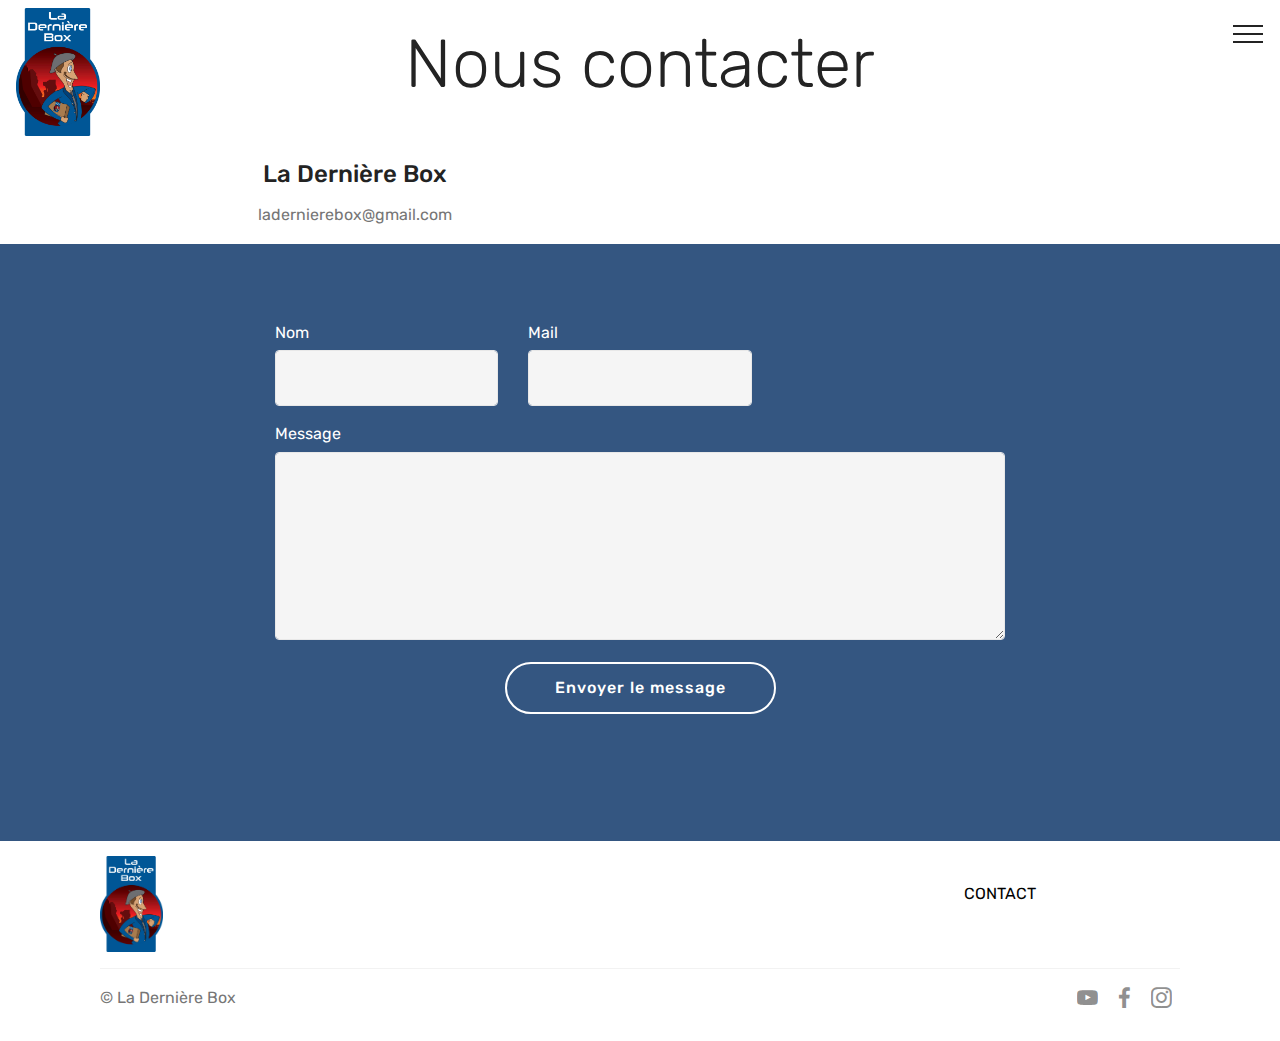
==== commit 36db4483: "create github pages" ====
--- a/page2.html
+++ b/page2.html
@@ -15,6 +15,7 @@
   <link rel="stylesheet" href="assets/bootstrap/css/bootstrap-grid.min.css">
   <link rel="stylesheet" href="assets/bootstrap/css/bootstrap-reboot.min.css">
   <link rel="stylesheet" href="assets/dropdown/css/style.css">
+  <link rel="stylesheet" href="assets/socicon/css/styles.css">
   <link rel="stylesheet" href="assets/theme/css/style.css">
   <link rel="stylesheet" href="assets/mobirise/css/mbr-additional.css" type="text/css">
   
@@ -59,7 +60,7 @@
     </nav>
 </section>
 
-<section class="engine"><a href="https://mobirise.info/o">portfolio website templates</a></section><section class="mbr-section contacts3 cid-s0nI8aluc4" id="contacts3-i">
+<section class="engine"><a href="https://mobirise.info/o">portfolio site templates</a></section><section class="mbr-section contacts3 cid-s0nI8aluc4" id="contacts3-i">
     <!---->
     
     <!---->
@@ -110,7 +111,7 @@
         <div class="row justify-content-center">
             <div class="media-container-column col-lg-8" data-form-type="formoid">
                 <!---Formbuilder Form--->
-                <form action="https://mobirise.com/" method="POST" class="mbr-form form-with-styler" data-form-title="Mobirise Form"><input type="hidden" name="email" data-form-email="true" value="HxGZkNOM/+pOeEQFIulYChWS+bcl+b/Snc+FwWb+JdvxpVmlSNrPfrWoZmgFavnHf3oaj8uYqknprH4wt6i+m0CiXwrcHLUauiQ9IuuByB6qnrW2WPytZstdBjLRBZuu">
+                <form action="https://mobirise.com/" method="POST" class="mbr-form form-with-styler" data-form-title="Mobirise Form"><input type="hidden" name="email" data-form-email="true" value="BBK9kmZCUX8QINMjSlpaNl6Vr/tKBMB29pu7a48AfQijQM102UhpT0DNCfnZRs9TwtM+n73khknu801WDWSNobfH9H+LXO2+ILKrII8nwU6Pew6vAzrfGXjJWe1679QX">
                     <div class="row">
                         <div hidden="hidden" data-form-alert="" class="alert alert-success col-12">Merci pour votre message, nous l'étudirons avec attention</div>
                         <div hidden="hidden" data-form-alert-danger="" class="alert alert-danger col-12">
@@ -133,6 +134,63 @@
                         <div class="col-md-12 input-group-btn align-center"><button type="submit" class="btn btn-form btn-white-outline display-4">Envoyer le message</button></div>
                     </div>
                 </form><!---Formbuilder Form--->
+            </div>
+        </div>
+    </div>
+</section>
+
+<section class="cid-s3eEqNC5ZA" id="footer5-z">
+
+    
+
+    
+
+    <div class="container">
+        <div class="media-container-row">
+            <div class="col-md-3">
+                <div class="media-wrap">
+                    <a href="#top">
+                       <img src="assets/images/logo-derniere-box.gif" alt="Mobirise" title="">
+                    </a>
+                </div>
+            </div>
+            <div class="col-md-9">
+                <p class="mbr-text align-right links mbr-fonts-style display-7"><a href="page2.html" class="text-black"><br></a><a href="page2.html" class="text-black">CONTACT &nbsp; &nbsp; &nbsp; &nbsp; &nbsp; &nbsp; &nbsp; &nbsp; &nbsp; &nbsp; &nbsp; &nbsp; &nbsp; &nbsp; &nbsp; &nbsp; &nbsp; &nbsp;</a></p>
+            </div>
+        </div>
+        <div class="footer-lower">
+            <div class="media-container-row">
+                <div class="col-md-12">
+                    <hr>
+                </div>
+            </div>
+            <div class="media-container-row mbr-white">
+                <div class="col-md-6 copyright">
+                    <p class="mbr-text mbr-fonts-style display-7">
+                        © La Dernière Box</p>
+                </div>
+                <div class="col-md-6">
+                    <div class="social-list align-right">
+                        <div class="soc-item">
+                            <a href="http://youtube.fr">
+                                <span class="mbr-iconfont mbr-iconfont-social socicon-youtube socicon"></span>
+                            </a>
+                        </div>
+                        <div class="soc-item">
+                            <a href="https://www.facebook.com/racinet.nathan.9" target="_blank">
+                                <span class="mbr-iconfont mbr-iconfont-social socicon-facebook socicon"></span>
+                            </a>
+                        </div>
+                        <div class="soc-item">
+                            <a href="https://www.instagram.com/ladernierebox/" target="_blank">
+                                <span class="mbr-iconfont mbr-iconfont-social socicon-instagram socicon"></span>
+                            </a>
+                        </div>
+                        
+                        
+                        
+                    </div>
+                </div>
             </div>
         </div>
     </div>
--- a/assets/socicon/css/styles.css
+++ b/assets/socicon/css/styles.css
@@ -0,0 +1,544 @@
+@charset "UTF-8";
+
+@font-face {
+  font-family: "socicon";
+  src:url("../fonts/socicon.eot");
+  src:url("../fonts/socicon.eot?#iefix") format("embedded-opentype"),
+    url("../fonts/socicon.woff") format("woff"),
+    url("../fonts/socicon.ttf") format("truetype"),
+    url("../fonts/socicon.svg#socicon") format("svg");
+  font-weight: normal;
+  font-style: normal;
+
+}
+
+[data-icon]:before {
+  font-family: "socicon" !important;
+  content: attr(data-icon);
+  font-style: normal !important;
+  font-weight: normal !important;
+  font-variant: normal !important;
+  text-transform: none !important;
+  speak: none;
+  line-height: 1;
+  -webkit-font-smoothing: antialiased;
+  -moz-osx-font-smoothing: grayscale;
+}
+
+[class^="socicon-"]:before,
+[class*=" socicon-"]:before {
+  font-family: "socicon" !important;
+  font-style: normal !important;
+  font-weight: normal !important;
+  font-variant: normal !important;
+  text-transform: none !important;
+  speak: none;
+  line-height: 1;
+  -webkit-font-smoothing: antialiased;
+  -moz-osx-font-smoothing: grayscale;
+}
+
+.socicon-modelmayhem:before {
+  content: "\e000";
+}
+.socicon-mixcloud:before {
+  content: "\e001";
+}
+.socicon-drupal:before {
+  content: "\e002";
+}
+.socicon-swarm:before {
+  content: "\e003";
+}
+.socicon-istock:before {
+  content: "\e004";
+}
+.socicon-yammer:before {
+  content: "\e005";
+}
+.socicon-ello:before {
+  content: "\e006";
+}
+.socicon-stackoverflow:before {
+  content: "\e007";
+}
+.socicon-persona:before {
+  content: "\e008";
+}
+.socicon-triplej:before {
+  content: "\e009";
+}
+.socicon-houzz:before {
+  content: "\e00a";
+}
+.socicon-rss:before {
+  content: "\e00b";
+}
+.socicon-paypal:before {
+  content: "\e00c";
+}
+.socicon-odnoklassniki:before {
+  content: "\e00d";
+}
+.socicon-airbnb:before {
+  content: "\e00e";
+}
+.socicon-periscope:before {
+  content: "\e00f";
+}
+.socicon-outlook:before {
+  content: "\e010";
+}
+.socicon-coderwall:before {
+  content: "\e011";
+}
+.socicon-tripadvisor:before {
+  content: "\e012";
+}
+.socicon-appnet:before {
+  content: "\e013";
+}
+.socicon-goodreads:before {
+  content: "\e014";
+}
+.socicon-tripit:before {
+  content: "\e015";
+}
+.socicon-lanyrd:before {
+  content: "\e016";
+}
+.socicon-slideshare:before {
+  content: "\e017";
+}
+.socicon-buffer:before {
+  content: "\e018";
+}
+.socicon-disqus:before {
+  content: "\e019";
+}
+.socicon-vkontakte:before {
+  content: "\e01a";
+}
+.socicon-whatsapp:before {
+  content: "\e01b";
+}
+.socicon-patreon:before {
+  content: "\e01c";
+}
+.socicon-storehouse:before {
+  content: "\e01d";
+}
+.socicon-pocket:before {
+  content: "\e01e";
+}
+.socicon-mail:before {
+  content: "\e01f";
+}
+.socicon-blogger:before {
+  content: "\e020";
+}
+.socicon-technorati:before {
+  content: "\e021";
+}
+.socicon-reddit:before {
+  content: "\e022";
+}
+.socicon-dribbble:before {
+  content: "\e023";
+}
+.socicon-stumbleupon:before {
+  content: "\e024";
+}
+.socicon-digg:before {
+  content: "\e025";
+}
+.socicon-envato:before {
+  content: "\e026";
+}
+.socicon-behance:before {
+  content: "\e027";
+}
+.socicon-delicious:before {
+  content: "\e028";
+}
+.socicon-deviantart:before {
+  content: "\e029";
+}
+.socicon-forrst:before {
+  content: "\e02a";
+}
+.socicon-play:before {
+  content: "\e02b";
+}
+.socicon-zerply:before {
+  content: "\e02c";
+}
+.socicon-wikipedia:before {
+  content: "\e02d";
+}
+.socicon-apple:before {
+  content: "\e02e";
+}
+.socicon-flattr:before {
+  content: "\e02f";
+}
+.socicon-github:before {
+  content: "\e030";
+}
+.socicon-renren:before {
+  content: "\e031";
+}
+.socicon-friendfeed:before {
+  content: "\e032";
+}
+.socicon-newsvine:before {
+  content: "\e033";
+}
+.socicon-identica:before {
+  content: "\e034";
+}
+.socicon-bebo:before {
+  content: "\e035";
+}
+.socicon-zynga:before {
+  content: "\e036";
+}
+.socicon-steam:before {
+  content: "\e037";
+}
+.socicon-xbox:before {
+  content: "\e038";
+}
+.socicon-windows:before {
+  content: "\e039";
+}
+.socicon-qq:before {
+  content: "\e03a";
+}
+.socicon-douban:before {
+  content: "\e03b";
+}
+.socicon-meetup:before {
+  content: "\e03c";
+}
+.socicon-playstation:before {
+  content: "\e03d";
+}
+.socicon-android:before {
+  content: "\e03e";
+}
+.socicon-snapchat:before {
+  content: "\e03f";
+}
+.socicon-twitter:before {
+  content: "\e040";
+}
+.socicon-facebook:before {
+  content: "\e041";
+}
+.socicon-googleplus:before {
+  content: "\e042";
+}
+.socicon-pinterest:before {
+  content: "\e043";
+}
+.socicon-foursquare:before {
+  content: "\e044";
+}
+.socicon-yahoo:before {
+  content: "\e045";
+}
+.socicon-skype:before {
+  content: "\e046";
+}
+.socicon-yelp:before {
+  content: "\e047";
+}
+.socicon-feedburner:before {
+  content: "\e048";
+}
+.socicon-linkedin:before {
+  content: "\e049";
+}
+.socicon-viadeo:before {
+  content: "\e04a";
+}
+.socicon-xing:before {
+  content: "\e04b";
+}
+.socicon-myspace:before {
+  content: "\e04c";
+}
+.socicon-soundcloud:before {
+  content: "\e04d";
+}
+.socicon-spotify:before {
+  content: "\e04e";
+}
+.socicon-grooveshark:before {
+  content: "\e04f";
+}
+.socicon-lastfm:before {
+  content: "\e050";
+}
+.socicon-youtube:before {
+  content: "\e051";
+}
+.socicon-vimeo:before {
+  content: "\e052";
+}
+.socicon-dailymotion:before {
+  content: "\e053";
+}
+.socicon-vine:before {
+  content: "\e054";
+}
+.socicon-flickr:before {
+  content: "\e055";
+}
+.socicon-500px:before {
+  content: "\e056";
+}
+.socicon-wordpress:before {
+  content: "\e058";
+}
+.socicon-tumblr:before {
+  content: "\e059";
+}
+.socicon-twitch:before {
+  content: "\e05a";
+}
+.socicon-8tracks:before {
+  content: "\e05b";
+}
+.socicon-amazon:before {
+  content: "\e05c";
+}
+.socicon-icq:before {
+  content: "\e05d";
+}
+.socicon-smugmug:before {
+  content: "\e05e";
+}
+.socicon-ravelry:before {
+  content: "\e05f";
+}
+.socicon-weibo:before {
+  content: "\e060";
+}
+.socicon-baidu:before {
+  content: "\e061";
+}
+.socicon-angellist:before {
+  content: "\e062";
+}
+.socicon-ebay:before {
+  content: "\e063";
+}
+.socicon-imdb:before {
+  content: "\e064";
+}
+.socicon-stayfriends:before {
+  content: "\e065";
+}
+.socicon-residentadvisor:before {
+  content: "\e066";
+}
+.socicon-google:before {
+  content: "\e067";
+}
+.socicon-yandex:before {
+  content: "\e068";
+}
+.socicon-sharethis:before {
+  content: "\e069";
+}
+.socicon-bandcamp:before {
+  content: "\e06a";
+}
+.socicon-itunes:before {
+  content: "\e06b";
+}
+.socicon-deezer:before {
+  content: "\e06c";
+}
+.socicon-telegram:before {
+  content: "\e06e";
+}
+.socicon-openid:before {
+  content: "\e06f";
+}
+.socicon-amplement:before {
+  content: "\e070";
+}
+.socicon-viber:before {
+  content: "\e071";
+}
+.socicon-zomato:before {
+  content: "\e072";
+}
+.socicon-draugiem:before {
+  content: "\e074";
+}
+.socicon-endomodo:before {
+  content: "\e075";
+}
+.socicon-filmweb:before {
+  content: "\e076";
+}
+.socicon-stackexchange:before {
+  content: "\e077";
+}
+.socicon-wykop:before {
+  content: "\e078";
+}
+.socicon-teamspeak:before {
+  content: "\e079";
+}
+.socicon-teamviewer:before {
+  content: "\e07a";
+}
+.socicon-ventrilo:before {
+  content: "\e07b";
+}
+.socicon-younow:before {
+  content: "\e07c";
+}
+.socicon-raidcall:before {
+  content: "\e07d";
+}
+.socicon-mumble:before {
+  content: "\e07e";
+}
+.socicon-medium:before {
+  content: "\e06d";
+}
+.socicon-bebee:before {
+  content: "\e07f";
+}
+.socicon-hitbox:before {
+  content: "\e080";
+}
+.socicon-reverbnation:before {
+  content: "\e081";
+}
+.socicon-formulr:before {
+  content: "\e082";
+}
+.socicon-instagram:before {
+  content: "\e057";
+}
+.socicon-battlenet:before {
+  content: "\e083";
+}
+.socicon-chrome:before {
+  content: "\e084";
+}
+.socicon-discord:before {
+  content: "\e086";
+}
+.socicon-issuu:before {
+  content: "\e087";
+}
+.socicon-macos:before {
+  content: "\e088";
+}
+.socicon-firefox:before {
+  content: "\e089";
+}
+.socicon-opera:before {
+  content: "\e08d";
+}
+.socicon-keybase:before {
+  content: "\e090";
+}
+.socicon-alliance:before {
+  content: "\e091";
+}
+.socicon-livejournal:before {
+  content: "\e092";
+}
+.socicon-googlephotos:before {
+  content: "\e093";
+}
+.socicon-horde:before {
+  content: "\e094";
+}
+.socicon-etsy:before {
+  content: "\e095";
+}
+.socicon-zapier:before {
+  content: "\e096";
+}
+.socicon-google-scholar:before {
+  content: "\e097";
+}
+.socicon-researchgate:before {
+  content: "\e098";
+}
+.socicon-wechat:before {
+  content: "\e099";
+}
+.socicon-strava:before {
+  content: "\e09a";
+}
+.socicon-line:before {
+  content: "\e09b";
+}
+.socicon-lyft:before {
+  content: "\e09c";
+}
+.socicon-uber:before {
+  content: "\e09d";
+}
+.socicon-songkick:before {
+  content: "\e09e";
+}
+.socicon-viewbug:before {
+  content: "\e09f";
+}
+.socicon-googlegroups:before {
+  content: "\e0a0";
+}
+.socicon-quora:before {
+  content: "\e073";
+}
+.socicon-diablo:before {
+  content: "\e085";
+}
+.socicon-blizzard:before {
+  content: "\e0a1";
+}
+.socicon-hearthstone:before {
+  content: "\e08b";
+}
+.socicon-heroes:before {
+  content: "\e08a";
+}
+.socicon-overwatch:before {
+  content: "\e08c";
+}
+.socicon-warcraft:before {
+  content: "\e08e";
+}
+.socicon-starcraft:before {
+  content: "\e08f";
+}
+.socicon-beam:before {
+  content: "\e0a2";
+}
+.socicon-curse:before {
+  content: "\e0a3";
+}
+.socicon-player:before {
+  content: "\e0a4";
+}
+.socicon-streamjar:before {
+  content: "\e0a5";
+}
+.socicon-nintendo:before {
+  content: "\e0a6";
+}
+.socicon-hellocoton:before {
+  content: "\e0a7";
+}
--- a/assets/mobirise/css/mbr-additional.css
+++ b/assets/mobirise/css/mbr-additional.css
@@ -2469,3 +2469,628 @@
 .cid-s0nKGoDxBF LABEL {
   color: #ffffff;
 }
+.cid-s3eEqNC5ZA {
+  padding-top: 15px;
+  padding-bottom: 15px;
+  background-color: #ffffff;
+}
+@media (max-width: 767px) {
+  .cid-s3eEqNC5ZA .media-wrap {
+    margin-bottom: 1rem;
+    text-align: center;
+  }
+}
+.cid-s3eEqNC5ZA .media-wrap .mbr-iconfont-logo {
+  font-size: 7rem;
+  color: #f36;
+}
+.cid-s3eEqNC5ZA .media-wrap img {
+  height: 6rem;
+}
+.cid-s3eEqNC5ZA .mbr-text {
+  color: #767676;
+}
+@media (max-width: 767px) {
+  .cid-s3eEqNC5ZA .footer-lower .copyright {
+    margin-bottom: 1rem;
+    text-align: center;
+  }
+}
+.cid-s3eEqNC5ZA .footer-lower hr {
+  margin: 1rem 0;
+  border-color: #000;
+  opacity: .05;
+}
+.cid-s3eEqNC5ZA .footer-lower .social-list {
+  padding-left: 0;
+  margin-bottom: 0;
+  list-style: none;
+  display: flex;
+  -webkit-flex-wrap: wrap;
+  flex-wrap: wrap;
+  -webkit-justify-content: flex-end;
+  justify-content: flex-end;
+}
+.cid-s3eEqNC5ZA .footer-lower .social-list .mbr-iconfont-social {
+  font-size: 1.3rem;
+  color: #232323;
+}
+.cid-s3eEqNC5ZA .footer-lower .social-list .soc-item {
+  margin: 0 .5rem;
+}
+.cid-s3eEqNC5ZA .footer-lower .social-list a {
+  margin: 0;
+  opacity: .5;
+  -webkit-transition: .2s linear;
+  transition: .2s linear;
+}
+.cid-s3eEqNC5ZA .footer-lower .social-list a:hover {
+  opacity: 1;
+}
+@media (max-width: 767px) {
+  .cid-s3eEqNC5ZA .footer-lower .social-list {
+    -webkit-justify-content: center;
+    justify-content: center;
+  }
+}
+.cid-s3eEqNC5ZA .links {
+  color: #232323;
+}
+.cid-s0hLvYx19x .navbar {
+  background: #ffffff;
+  transition: none;
+  min-height: 77px;
+  padding: .5rem 0;
+}
+.cid-s0hLvYx19x .navbar-dropdown.bg-color.transparent.opened {
+  background: #ffffff;
+}
+.cid-s0hLvYx19x a {
+  font-style: normal;
+}
+.cid-s0hLvYx19x .nav-item span {
+  padding-right: 0.4em;
+  line-height: 0.5em;
+  vertical-align: text-bottom;
+  position: relative;
+  text-decoration: none;
+}
+.cid-s0hLvYx19x .nav-item a {
+  display: -webkit-flex;
+  align-items: center;
+  justify-content: center;
+  padding: 0.7rem 0 !important;
+  margin: 0rem .65rem !important;
+  -webkit-align-items: center;
+  -webkit-justify-content: center;
+}
+.cid-s0hLvYx19x .nav-item:focus,
+.cid-s0hLvYx19x .nav-link:focus {
+  outline: none;
+}
+.cid-s0hLvYx19x .btn {
+  padding: 0.4rem 1.5rem;
+  display: -webkit-inline-flex;
+  align-items: center;
+  -webkit-align-items: center;
+}
+.cid-s0hLvYx19x .btn .mbr-iconfont {
+  font-size: 1.6rem;
+}
+.cid-s0hLvYx19x .menu-logo {
+  margin-right: auto;
+}
+.cid-s0hLvYx19x .menu-logo .navbar-brand {
+  display: flex;
+  margin-left: 5rem;
+  padding: 0;
+  transition: padding .2s;
+  min-height: 3.8rem;
+  -webkit-align-items: center;
+  align-items: center;
+}
+.cid-s0hLvYx19x .menu-logo .navbar-brand .navbar-caption-wrap {
+  display: flex;
+  -webkit-align-items: center;
+  align-items: center;
+  word-break: break-word;
+  min-width: 7rem;
+  margin: .3rem 0;
+}
+.cid-s0hLvYx19x .menu-logo .navbar-brand .navbar-caption-wrap .navbar-caption {
+  line-height: 1.2rem !important;
+  padding-right: 2rem;
+}
+.cid-s0hLvYx19x .menu-logo .navbar-brand .navbar-logo {
+  font-size: 4rem;
+  transition: font-size 0.25s;
+}
+.cid-s0hLvYx19x .menu-logo .navbar-brand .navbar-logo img {
+  display: flex;
+}
+.cid-s0hLvYx19x .menu-logo .navbar-brand .navbar-logo .mbr-iconfont {
+  transition: font-size 0.25s;
+}
+.cid-s0hLvYx19x .menu-logo .navbar-brand .navbar-logo a {
+  display: inline-flex;
+}
+.cid-s0hLvYx19x .navbar-toggleable-sm .navbar-collapse {
+  justify-content: flex-end;
+  -webkit-justify-content: flex-end;
+  padding-right: 5rem;
+  width: auto;
+}
+.cid-s0hLvYx19x .navbar-toggleable-sm .navbar-collapse .navbar-nav {
+  flex-wrap: wrap;
+  -webkit-flex-wrap: wrap;
+  padding-left: 0;
+}
+.cid-s0hLvYx19x .navbar-toggleable-sm .navbar-collapse .navbar-nav .nav-item {
+  -webkit-align-self: center;
+  align-self: center;
+}
+.cid-s0hLvYx19x .navbar-toggleable-sm .navbar-collapse .navbar-buttons {
+  padding-left: 0;
+  padding-bottom: 0;
+}
+.cid-s0hLvYx19x .dropdown .dropdown-menu {
+  background: #ffffff;
+  display: none;
+  position: absolute;
+  min-width: 5rem;
+  padding-top: 1.4rem;
+  padding-bottom: 1.4rem;
+  text-align: left;
+}
+.cid-s0hLvYx19x .dropdown .dropdown-menu .dropdown-item {
+  width: auto;
+  padding: 0.235em 1.5385em 0.235em 1.5385em !important;
+}
+.cid-s0hLvYx19x .dropdown .dropdown-menu .dropdown-item::after {
+  right: 0.5rem;
+}
+.cid-s0hLvYx19x .dropdown .dropdown-menu .dropdown-submenu {
+  margin: 0;
+}
+.cid-s0hLvYx19x .dropdown.open > .dropdown-menu {
+  display: block;
+}
+.cid-s0hLvYx19x .navbar-toggleable-sm.opened:after {
+  position: absolute;
+  width: 100vw;
+  height: 100vh;
+  content: '';
+  background-color: rgba(0, 0, 0, 0.1);
+  left: 0;
+  bottom: 0;
+  transform: translateY(100%);
+  -webkit-transform: translateY(100%);
+  z-index: 1000;
+}
+.cid-s0hLvYx19x .navbar.navbar-short {
+  min-height: 60px;
+  transition: all .2s;
+}
+.cid-s0hLvYx19x .navbar.navbar-short .navbar-toggler-right {
+  top: 20px;
+}
+.cid-s0hLvYx19x .navbar.navbar-short .navbar-logo a {
+  font-size: 2.5rem !important;
+  line-height: 2.5rem;
+  transition: font-size 0.25s;
+}
+.cid-s0hLvYx19x .navbar.navbar-short .navbar-logo a .mbr-iconfont {
+  font-size: 2.5rem !important;
+}
+.cid-s0hLvYx19x .navbar.navbar-short .navbar-logo a img {
+  height: 3rem !important;
+}
+.cid-s0hLvYx19x .navbar.navbar-short .navbar-brand {
+  min-height: 3rem;
+}
+.cid-s0hLvYx19x button.navbar-toggler {
+  width: 31px;
+  height: 18px;
+  cursor: pointer;
+  transition: all .2s;
+  top: 1.5rem;
+  right: 1rem;
+}
+.cid-s0hLvYx19x button.navbar-toggler:focus {
+  outline: none;
+}
+.cid-s0hLvYx19x button.navbar-toggler .hamburger span {
+  position: absolute;
+  right: 0;
+  width: 30px;
+  height: 2px;
+  border-right: 5px;
+  background-color: #232323;
+}
+.cid-s0hLvYx19x button.navbar-toggler .hamburger span:nth-child(1) {
+  top: 0;
+  transition: all .2s;
+}
+.cid-s0hLvYx19x button.navbar-toggler .hamburger span:nth-child(2) {
+  top: 8px;
+  transition: all .15s;
+}
+.cid-s0hLvYx19x button.navbar-toggler .hamburger span:nth-child(3) {
+  top: 8px;
+  transition: all .15s;
+}
+.cid-s0hLvYx19x button.navbar-toggler .hamburger span:nth-child(4) {
+  top: 16px;
+  transition: all .2s;
+}
+.cid-s0hLvYx19x nav.opened .hamburger span:nth-child(1) {
+  top: 8px;
+  width: 0;
+  opacity: 0;
+  right: 50%;
+  transition: all .2s;
+}
+.cid-s0hLvYx19x nav.opened .hamburger span:nth-child(2) {
+  -webkit-transform: rotate(45deg);
+  transform: rotate(45deg);
+  transition: all .25s;
+}
+.cid-s0hLvYx19x nav.opened .hamburger span:nth-child(3) {
+  -webkit-transform: rotate(-45deg);
+  transform: rotate(-45deg);
+  transition: all .25s;
+}
+.cid-s0hLvYx19x nav.opened .hamburger span:nth-child(4) {
+  top: 8px;
+  width: 0;
+  opacity: 0;
+  right: 50%;
+  transition: all .2s;
+}
+.cid-s0hLvYx19x .collapsed.navbar-expand {
+  flex-direction: column;
+  -webkit-flex-direction: column;
+}
+.cid-s0hLvYx19x .collapsed .btn {
+  display: -webkit-flex;
+}
+.cid-s0hLvYx19x .collapsed .navbar-collapse {
+  display: none !important;
+  padding-right: 0 !important;
+}
+.cid-s0hLvYx19x .collapsed .navbar-collapse.collapsing,
+.cid-s0hLvYx19x .collapsed .navbar-collapse.show {
+  display: block !important;
+}
+.cid-s0hLvYx19x .collapsed .navbar-collapse.collapsing .navbar-nav,
+.cid-s0hLvYx19x .collapsed .navbar-collapse.show .navbar-nav {
+  display: block;
+  text-align: center;
+}
+.cid-s0hLvYx19x .collapsed .navbar-collapse.collapsing .navbar-nav .nav-item,
+.cid-s0hLvYx19x .collapsed .navbar-collapse.show .navbar-nav .nav-item {
+  clear: both;
+}
+.cid-s0hLvYx19x .collapsed .navbar-collapse.collapsing .navbar-buttons,
+.cid-s0hLvYx19x .collapsed .navbar-collapse.show .navbar-buttons {
+  text-align: center;
+}
+.cid-s0hLvYx19x .collapsed .navbar-collapse.collapsing .navbar-buttons:last-child,
+.cid-s0hLvYx19x .collapsed .navbar-collapse.show .navbar-buttons:last-child {
+  margin-bottom: 1rem;
+}
+@media (min-width: 1024px) {
+  .cid-s0hLvYx19x .collapsed:not(.navbar-short) .navbar-collapse {
+    max-height: calc(98.5vh - 8rem);
+  }
+}
+.cid-s0hLvYx19x .collapsed button.navbar-toggler {
+  display: block;
+}
+.cid-s0hLvYx19x .collapsed .navbar-brand {
+  margin-left: 1rem !important;
+}
+.cid-s0hLvYx19x .collapsed .navbar-toggleable-sm {
+  flex-direction: column;
+  -webkit-flex-direction: column;
+}
+.cid-s0hLvYx19x .collapsed .dropdown .dropdown-menu {
+  width: 100%;
+  text-align: center;
+  position: relative;
+  opacity: 0;
+  overflow: hidden;
+  display: block;
+  height: 0;
+  visibility: hidden;
+  padding: 0;
+  transition-duration: .5s;
+  transition-property: opacity,padding,height;
+}
+.cid-s0hLvYx19x .collapsed .dropdown.open > .dropdown-menu {
+  position: relative;
+  opacity: 1;
+  height: auto;
+  padding: 1.4rem 0;
+  visibility: visible;
+}
+.cid-s0hLvYx19x .collapsed .dropdown .dropdown-submenu {
+  left: 0;
+  text-align: center;
+  width: 100%;
+}
+.cid-s0hLvYx19x .collapsed .dropdown .dropdown-toggle[data-toggle="dropdown-submenu"]::after {
+  margin-top: 0;
+  position: inherit;
+  right: 0;
+  top: 50%;
+  display: inline-block;
+  width: 0;
+  height: 0;
+  margin-left: .3em;
+  vertical-align: middle;
+  content: "";
+  border-top: .30em solid;
+  border-right: .30em solid transparent;
+  border-left: .30em solid transparent;
+}
+@media (max-width: 1023px) {
+  .cid-s0hLvYx19x.navbar-expand {
+    flex-direction: column;
+    -webkit-flex-direction: column;
+  }
+  .cid-s0hLvYx19x img {
+    height: 3.8rem !important;
+  }
+  .cid-s0hLvYx19x .btn {
+    display: -webkit-flex;
+  }
+  .cid-s0hLvYx19x button.navbar-toggler {
+    display: block;
+  }
+  .cid-s0hLvYx19x .navbar-brand {
+    margin-left: 1rem !important;
+  }
+  .cid-s0hLvYx19x .navbar-toggleable-sm {
+    flex-direction: column;
+    -webkit-flex-direction: column;
+  }
+  .cid-s0hLvYx19x .navbar-collapse {
+    display: none !important;
+    padding-right: 0 !important;
+  }
+  .cid-s0hLvYx19x .navbar-collapse.collapsing,
+  .cid-s0hLvYx19x .navbar-collapse.show {
+    display: block !important;
+  }
+  .cid-s0hLvYx19x .navbar-collapse.collapsing .navbar-nav,
+  .cid-s0hLvYx19x .navbar-collapse.show .navbar-nav {
+    display: block;
+    text-align: center;
+  }
+  .cid-s0hLvYx19x .navbar-collapse.collapsing .navbar-nav .nav-item,
+  .cid-s0hLvYx19x .navbar-collapse.show .navbar-nav .nav-item {
+    clear: both;
+  }
+  .cid-s0hLvYx19x .navbar-collapse.collapsing .navbar-buttons,
+  .cid-s0hLvYx19x .navbar-collapse.show .navbar-buttons {
+    text-align: center;
+  }
+  .cid-s0hLvYx19x .navbar-collapse.collapsing .navbar-buttons:last-child,
+  .cid-s0hLvYx19x .navbar-collapse.show .navbar-buttons:last-child {
+    margin-bottom: 1rem;
+  }
+  .cid-s0hLvYx19x .dropdown .dropdown-menu {
+    width: 100%;
+    text-align: center;
+    position: relative;
+    opacity: 0;
+    overflow: hidden;
+    display: block;
+    height: 0;
+    visibility: hidden;
+    padding: 0;
+    transition-duration: .5s;
+    transition-property: opacity,padding,height;
+  }
+  .cid-s0hLvYx19x .dropdown.open > .dropdown-menu {
+    position: relative;
+    opacity: 1;
+    height: auto;
+    padding: 1.4rem 0;
+    visibility: visible;
+  }
+  .cid-s0hLvYx19x .dropdown .dropdown-submenu {
+    left: 0;
+    text-align: center;
+    width: 100%;
+  }
+  .cid-s0hLvYx19x .dropdown .dropdown-toggle[data-toggle="dropdown-submenu"]::after {
+    margin-top: 0;
+    position: inherit;
+    right: 0;
+    top: 50%;
+    display: inline-block;
+    width: 0;
+    height: 0;
+    margin-left: .3em;
+    vertical-align: middle;
+    content: "";
+    border-top: .30em solid;
+    border-right: .30em solid transparent;
+    border-left: .30em solid transparent;
+  }
+}
+@media (min-width: 767px) {
+  .cid-s0hLvYx19x .menu-logo {
+    flex-shrink: 0;
+    -webkit-flex-shrink: 0;
+  }
+}
+.cid-s0hLvYx19x .navbar-collapse {
+  flex-basis: auto;
+  -webkit-flex-basis: auto;
+}
+.cid-s0hLvYx19x .nav-link:hover,
+.cid-s0hLvYx19x .dropdown-item:hover {
+  color: #767676 !important;
+}
+.cid-s3eBXnmHPi {
+  padding-top: 75px;
+  padding-bottom: 75px;
+  background-color: #911232;
+}
+.cid-s3eBXnmHPi .mbr-section-subtitle {
+  color: #ffffff;
+  font-weight: 300;
+}
+.cid-s3eBXnmHPi .number-wrap {
+  color: #345681;
+  border-color: rgba(255, 255, 255, 0.15);
+  position: relative;
+  display: inline-block;
+  text-align: center;
+  padding: 5px 10px 13px 10px;
+  margin: 0;
+  min-width: 118px;
+  border-radius: 2px;
+  max-width: 100%;
+}
+.cid-s3eBXnmHPi .number {
+  font-style: normal;
+  font-weight: 700;
+  font-size: 55px;
+  text-transform: none;
+  letter-spacing: -2px;
+  word-spacing: 0;
+  line-height: 1.3;
+  color: #ffffff;
+}
+.cid-s3eBXnmHPi .period {
+  display: block;
+  padding-top: 2px;
+  border-top: 1px solid rgba(0, 0, 0, 0.1);
+}
+.cid-s3eBXnmHPi .dot {
+  position: absolute;
+  top: -10px;
+  right: -1em;
+  width: 1em;
+  display: block;
+  height: 83%;
+  overflow: hidden;
+  font-style: normal;
+  font-weight: 700;
+  font-size: 55px;
+  line-height: 89.65px;
+  text-transform: none;
+  letter-spacing: 0;
+  word-spacing: 0;
+  color: #ffffff;
+}
+.cid-s3eBXnmHPi .countdown-cont {
+  max-width: 700px;
+  margin: 0 auto;
+}
+@media (max-width: 768px) {
+  .cid-s3eBXnmHPi .dot {
+    display: none;
+  }
+}
+@media (max-width: 543px) {
+  .cid-s3eBXnmHPi .number-wrap {
+    margin-bottom: 15px;
+  }
+}
+@media (max-width: 550px) {
+  .cid-s3eBXnmHPi .col-xs-3 {
+    padding-left: 0;
+    padding-right: 0;
+    max-width: 25%;
+    flex: 0 0 25%;
+  }
+  .cid-s3eBXnmHPi .number-wrap {
+    min-width: auto;
+  }
+}
+@media (max-width: 440px) {
+  .cid-s3eBXnmHPi .number,
+  .cid-s3eBXnmHPi .dot {
+    font-size: 40px;
+  }
+}
+@media (max-width: 380px) {
+  .cid-s3eBXnmHPi .period {
+    font-size: 0.8rem;
+  }
+}
+.cid-s3eBXnmHPi H2 {
+  color: #ffffff;
+}
+.cid-s3eEnKCUG5 {
+  padding-top: 15px;
+  padding-bottom: 15px;
+  background-color: #ffffff;
+}
+@media (max-width: 767px) {
+  .cid-s3eEnKCUG5 .media-wrap {
+    margin-bottom: 1rem;
+    text-align: center;
+  }
+}
+.cid-s3eEnKCUG5 .media-wrap .mbr-iconfont-logo {
+  font-size: 7rem;
+  color: #f36;
+}
+.cid-s3eEnKCUG5 .media-wrap img {
+  height: 6rem;
+}
+.cid-s3eEnKCUG5 .mbr-text {
+  color: #767676;
+}
+@media (max-width: 767px) {
+  .cid-s3eEnKCUG5 .footer-lower .copyright {
+    margin-bottom: 1rem;
+    text-align: center;
+  }
+}
+.cid-s3eEnKCUG5 .footer-lower hr {
+  margin: 1rem 0;
+  border-color: #000;
+  opacity: .05;
+}
+.cid-s3eEnKCUG5 .footer-lower .social-list {
+  padding-left: 0;
+  margin-bottom: 0;
+  list-style: none;
+  display: flex;
+  -webkit-flex-wrap: wrap;
+  flex-wrap: wrap;
+  -webkit-justify-content: flex-end;
+  justify-content: flex-end;
+}
+.cid-s3eEnKCUG5 .footer-lower .social-list .mbr-iconfont-social {
+  font-size: 1.3rem;
+  color: #232323;
+}
+.cid-s3eEnKCUG5 .footer-lower .social-list .soc-item {
+  margin: 0 .5rem;
+}
+.cid-s3eEnKCUG5 .footer-lower .social-list a {
+  margin: 0;
+  opacity: .5;
+  -webkit-transition: .2s linear;
+  transition: .2s linear;
+}
+.cid-s3eEnKCUG5 .footer-lower .social-list a:hover {
+  opacity: 1;
+}
+@media (max-width: 767px) {
+  .cid-s3eEnKCUG5 .footer-lower .social-list {
+    -webkit-justify-content: center;
+    justify-content: center;
+  }
+}
+.cid-s3eEnKCUG5 .links {
+  color: #232323;
+}
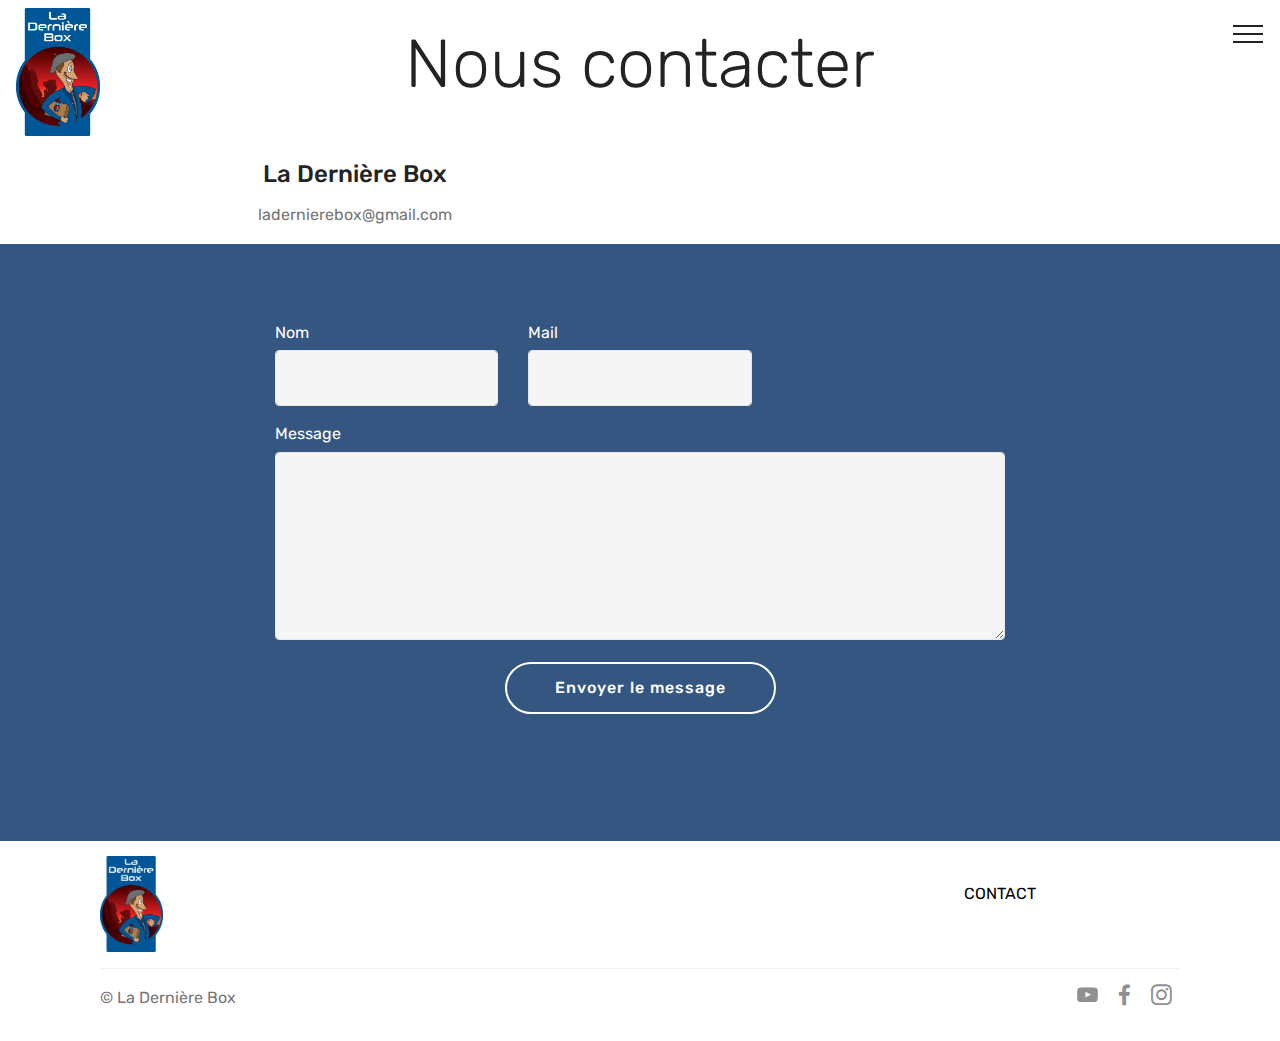
==== commit e9e93a5a: "Update pic" ====
--- a/page2.html
+++ b/page2.html
@@ -7,13 +7,13 @@
   <meta name="generator" content="Mobirise v4.10.8, mobirise.com">
   <meta name="viewport" content="width=device-width, initial-scale=1, minimum-scale=1">
   <link rel="shortcut icon" href="assets/images/logo-derniere-box.gif" type="image/x-icon">
-  <meta name="description" content="Website Maker Description">
+  <meta name="description" content="La dernière box - l'aventure pour tous">
   
   <title>Contact</title>
-  <link rel="stylesheet" href="assets/tether/tether.min.css">
   <link rel="stylesheet" href="assets/bootstrap/css/bootstrap.min.css">
   <link rel="stylesheet" href="assets/bootstrap/css/bootstrap-grid.min.css">
   <link rel="stylesheet" href="assets/bootstrap/css/bootstrap-reboot.min.css">
+  <link rel="stylesheet" href="assets/tether/tether.min.css">
   <link rel="stylesheet" href="assets/dropdown/css/style.css">
   <link rel="stylesheet" href="assets/socicon/css/styles.css">
   <link rel="stylesheet" href="assets/theme/css/style.css">
@@ -39,7 +39,7 @@
         <div class="menu-logo">
             <div class="navbar-brand">
                 <span class="navbar-logo">
-                    <a href="#top">
+                    <a href="index.html#form3-7">
                         <img src="assets/images/logo-derniere-box.gif" alt="Mobirise" title="" style="height: 8rem;">
                     </a>
                 </span>
@@ -60,7 +60,7 @@
     </nav>
 </section>
 
-<section class="engine"><a href="https://mobirise.info/o">portfolio site templates</a></section><section class="mbr-section contacts3 cid-s0nI8aluc4" id="contacts3-i">
+<section class="engine"><a href="https://mobirise.info/m">free site design templates</a></section><section class="mbr-section contacts3 cid-s0nI8aluc4" id="contacts3-i">
     <!---->
     
     <!---->
@@ -111,7 +111,7 @@
         <div class="row justify-content-center">
             <div class="media-container-column col-lg-8" data-form-type="formoid">
                 <!---Formbuilder Form--->
-                <form action="https://mobirise.com/" method="POST" class="mbr-form form-with-styler" data-form-title="Mobirise Form"><input type="hidden" name="email" data-form-email="true" value="BBK9kmZCUX8QINMjSlpaNl6Vr/tKBMB29pu7a48AfQijQM102UhpT0DNCfnZRs9TwtM+n73khknu801WDWSNobfH9H+LXO2+ILKrII8nwU6Pew6vAzrfGXjJWe1679QX">
+                <form action="https://mobirise.com/" method="POST" class="mbr-form form-with-styler" data-form-title="Mobirise Form"><input type="hidden" name="email" data-form-email="true" value="GqvLcxX4dn/AU3/29OZZT8Rurtk1GKj7MbvXEHq6d53K24bT4zmpVuqj+5W2MWh8z06b3bkkukTlK6qCESbRCFRGtW9zl7dxhrU3woYvj6U9pPRktYfd7E/ymcTy5hdH">
                     <div class="row">
                         <div hidden="hidden" data-form-alert="" class="alert alert-success col-12">Merci pour votre message, nous l'étudirons avec attention</div>
                         <div hidden="hidden" data-form-alert-danger="" class="alert alert-danger col-12">
@@ -149,7 +149,7 @@
         <div class="media-container-row">
             <div class="col-md-3">
                 <div class="media-wrap">
-                    <a href="#top">
+                    <a href="index.html#form3-7">
                        <img src="assets/images/logo-derniere-box.gif" alt="Mobirise" title="">
                     </a>
                 </div>
@@ -199,8 +199,8 @@
 
   <script src="assets/web/assets/jquery/jquery.min.js"></script>
   <script src="assets/popper/popper.min.js"></script>
+  <script src="assets/bootstrap/js/bootstrap.min.js"></script>
   <script src="assets/tether/tether.min.js"></script>
-  <script src="assets/bootstrap/js/bootstrap.min.js"></script>
   <script src="assets/smoothscroll/smooth-scroll.js"></script>
   <script src="assets/dropdown/js/nav-dropdown.js"></script>
   <script src="assets/dropdown/js/navbar-dropdown.js"></script>
